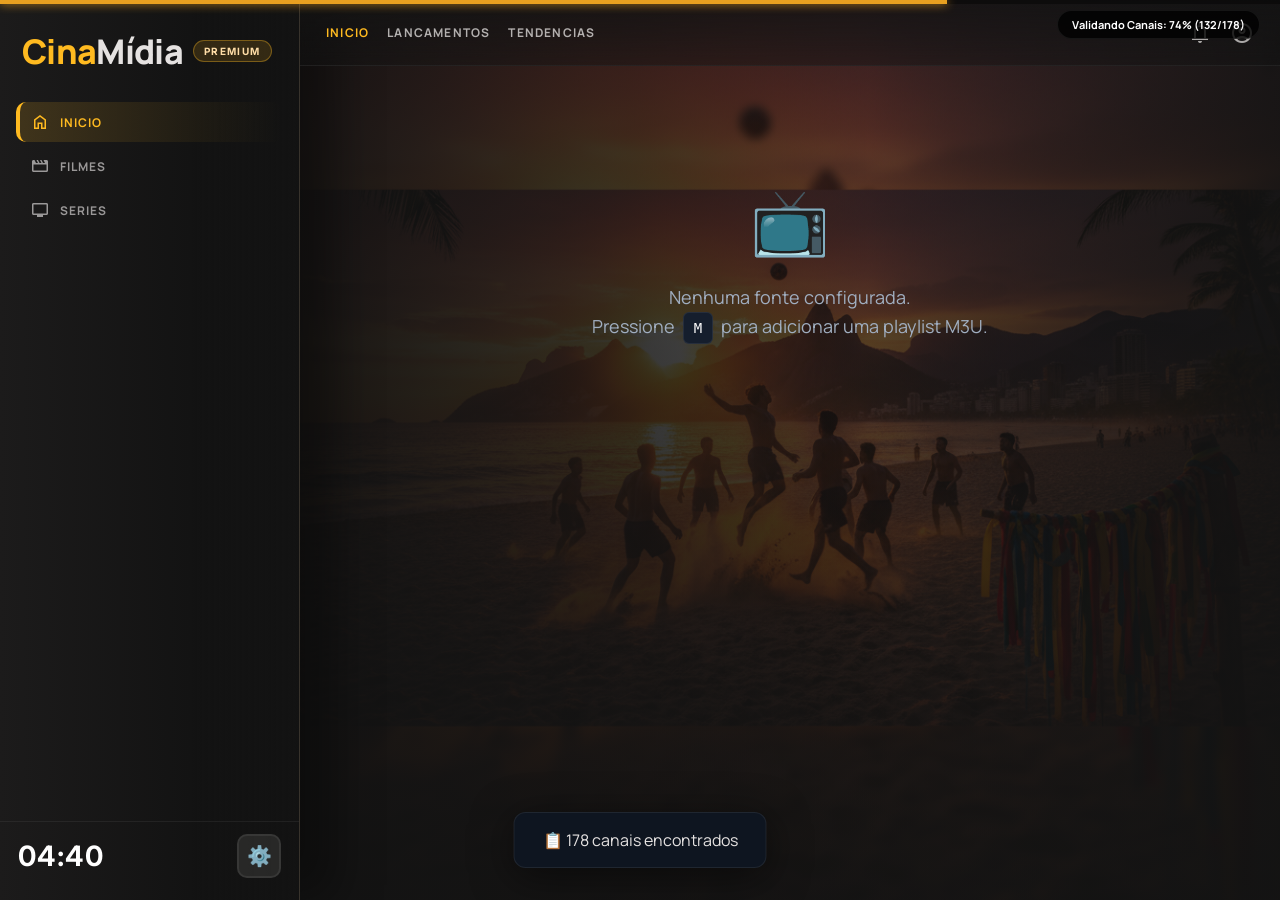
==== index.html @ b5398aba "ifx" ====
<!DOCTYPE html>
<html lang="pt-BR">

<head>
  <meta charset="UTF-8" />
  <meta name="viewport" content="width=device-width, initial-scale=1.0" />
  <title>CinaMídia</title>
  
  <link href="https://fonts.googleapis.com/css2?family=Manrope:wght@300;400;500;600;700;800&family=Inter:wght@400;500;600;700&family=Bebas+Neue&display=swap" rel="stylesheet" />
  <link href="https://fonts.googleapis.com/css2?family=Material+Symbols+Outlined:wght@300;400;500&display=swap" rel="stylesheet" />
  <link rel="stylesheet" href="style.css" />

  <!-- SDKs & Libraries -->
  <script src="https://cdn.jsdelivr.net/npm/shaka-player/dist/shaka-player.compiled.js"></script>
  <script src="https://senza-sdk.streaming.synamedia.com/latest/bundle.js"></script>
  <script src="https://cdn.jsdelivr.net/npm/hls.js@latest/dist/hls.min.js"></script>
  <script src="https://cdn.jsdelivr.net/npm/idb-keyval@6/dist/umd.js"></script>

  <!-- Modularized Application Logic -->
  <script src="js/ui.js" defer></script>
  <script src="js/storage.js" defer></script>
  <script src="js/parser.js" defer></script>
  <script src="js/sync.js" defer></script>
  <script src="js/player.js" defer></script>
  <script src="js/navigation.js" defer></script>
  <script src="js/admin.js" defer></script>
  <script src="js/app.js" defer></script>
</head>

<body class="v2-shell">

  <!-- SIDEBAR (NETFLIX STYLE) -->
  <nav class="sidebar">
    <div class="logo-box">
      <div style="display:flex;align-items:center">
        <div class="logo">Cina<span>Mídia</span></div>
        <span class="v2-badge">Premium</span>
        <span class="senza-badge" id="senzaBadge" style="display:none">Senza</span>
      </div>
      <div id="channelCounter" style="font-size:13px;color:var(--muted);margin-top:10px"></div>
    </div>

    <div class="v2-shortcuts">
      <a href="#" id="homeShortcut" class="v2-shortcut" onclick="setSidebarShortcut('home'); return false;"><span class="material-symbols-outlined">home</span><span>Inicio</span></a>
      <a href="#" id="moviesShortcut" class="v2-shortcut" onclick="setSidebarShortcut('movies'); return false;"><span class="material-symbols-outlined">movie</span><span>Filmes</span></a>
      <a href="#" id="seriesShortcut" class="v2-shortcut" onclick="setSidebarShortcut('series'); return false;"><span class="material-symbols-outlined">tv</span><span>Series</span></a>
    </div>
    
    <div class="cat-list" id="catBar">
      <!-- Injected by JS -->
    </div>

    <div class="sidebar-bottom">
      <div class="clock" id="clock">--:--</div>
      <button class="admin-toggle" onclick="toggleAdmin()" title="Configurações (M)">⚙️</button>
    </div>
  </nav>

  <header class="v2-topbar">
    <div class="v2-topbar-left">
      <button id="topHome" class="v2-top-link active" onclick="setTopTab('home')">Inicio</button>
      <button id="topLaunches" class="v2-top-link" onclick="setTopTab('launches')">Lancamentos</button>
      <button id="topTrends" class="v2-top-link" onclick="setTopTab('trending')">Tendencias</button>
    </div>
    <div class="v2-topbar-right">
      <span class="material-symbols-outlined">notifications</span>
      <span class="material-symbols-outlined">account_circle</span>
    </div>
  </header>

  <div class="hero-backdrop" id="heroBackdrop" aria-hidden="true"></div>

  <!-- CONTENT (horizontal rows) -->
  <main class="content" id="content">
    <div class="empty">
      <div class="big">📺</div>
      <p>Nenhuma fonte configurada.<br />Pressione <kbd>M</kbd> ou <kbd>MENU</kbd> para adicionar uma playlist M3U.</p>
    </div>
  </main>

  <!-- GLOBAL SYNC NOTIFY (fixed top) -->
  <div class="global-sync-bar" id="globalSyncBar">
    <div class="global-sync-progress" id="globalSyncInner"></div>
    <div class="global-sync-status" id="globalSyncLabel">Sincronizando canais...</div>
  </div>

  <!-- PLAYER (fullscreen) -->
  <div class="player-overlay" id="playerOverlay">
    <div class="player-container">
      <video id="videoEl" width="1920" height="1080" playsinline preload="auto"></video>
    </div>
    
    <div class="player-hud" id="playerHud">
      <img id="playerLogo" class="player-hud-logo" src="" alt="" />
      <div>
        <div class="player-hud-name" id="playerName"></div>
        <div class="player-hud-cat" id="playerCat"></div>
      </div>
      <div class="player-hud-hint">
        <kbd>▲</kbd><kbd>▼</kbd> Canais &nbsp;
        <kbd>OK</kbd> Pause &nbsp;
        <kbd>I</kbd> Info &nbsp;
        <kbd>◀</kbd><kbd>▶</kbd> Volume &nbsp;
        <kbd>M</kbd> Mudo &nbsp;
        <kbd>BACK</kbd> Sair
      </div>
    </div>

    <div class="zap-overlay" id="zapOverlay">
      <div class="zap-list" id="zapList"></div>
      <div class="zap-info">
        <div class="zap-channel" id="zapChannelLabel"></div>
        <div class="zap-title" id="zapProgramTitle"></div>
        <div class="zap-time" id="zapProgramTime"></div>
      </div>
    </div>

    <div class="player-info-panel" id="playerInfoPanel">
      <div class="player-info-title">Informações do Canal</div>
      <div class="player-info-row"><span>Canal</span><strong id="infoChannelName">-</strong></div>
      <div class="player-info-row"><span>Categoria</span><strong id="infoChannelCategory">-</strong></div>
      <div class="player-info-row"><span>Tipo</span><strong id="infoChannelType">-</strong></div>
      <div class="player-info-row"><span>Fonte</span><strong id="infoChannelUrl">-</strong></div>
    </div>
    
    <div class="channel-input-overlay" id="channelInputOverlay" aria-hidden="true">
      <div class="channel-input-label">CANAL</div>
      <div class="channel-input-value" id="channelInputValue">0000</div>
    </div>

    <div class="player-error" id="playerError">
      <div class="err-icon">📡</div>
      <p>Não foi possível carregar este canal.<br />O servidor pode estar offline ou bloquear CORS.</p>
    </div>

    <!-- VOLUME HUD -->
    <div class="volume-hud" id="volumeHud">
      <div class="vol-icon" id="volIcon">🔊</div>
      <div class="vol-bar-bg">
        <div class="vol-bar-fill" id="volBarFill" style="width: 100%"></div>
      </div>
      <div class="vol-text" id="volText">100%</div>
    </div>
  </div>

  <!-- ADMIN PANEL -->
  <div class="admin-panel" id="adminPanel">
    <div class="admin-box">
      <div style="display:flex;align-items:center;justify-content:space-between;margin-bottom:24px">
        <div class="admin-title">⚙️ Fontes IPTV</div>
        <button class="btn btn-secondary" onclick="toggleAdmin()">✕ Fechar</button>
      </div>

      <!-- TABS -->
      <div class="tabs-header" style="display:flex;gap:0;margin-bottom:24px;border-bottom:2px solid var(--border)">
        <button id="tabM3u" class="admin-tab active" onclick="switchTab('m3u')">🔗 URL M3U</button>
        <button id="tabXtream" class="admin-tab" onclick="switchTab('xtream')">🔑 Xtream Codes</button>
        <button id="tabFile" class="admin-tab" onclick="switchTab('file')">📂 Arquivo Local</button>
        <button id="tabDefault" class="admin-tab" onclick="switchTab('default')">🌟 Lista Pública (BR)</button>
      </div>

      <!-- TAB: URL M3U -->
      <div id="panelM3u">
        <div class="form-group">
          <label>Nome da Fonte</label>
          <input type="text" id="sourceLabel" placeholder="Ex: Free IPTV" />
        </div>
        <div class="form-group">
          <label>URL da Playlist M3U</label>
          <input type="url" id="sourceUrl" placeholder="https://raw.githubusercontent.com/..." />
        </div>
        <span class="sub-label">No Senza, priorize streams MPEG-DASH com fMP4/AAC. Xtream HLS/TS roda apenas como fallback de navegador.</span>
      </div>

      <!-- TAB: XTREAM CODES -->
      <div id="panelXtream" style="display:none">
        <div class="form-group">
          <label>Nome da Fonte</label>
          <input type="text" id="xtreamLabel" placeholder="Ex: Minha IPTV" />
        </div>
        <div class="form-group">
          <label>Servidor (URL base)</label>
          <input type="url" id="xtreamHost" placeholder="http://servidor.com:8080" />
        </div>
        <div style="display:grid;grid-template-columns:1fr 1fr 120px;gap:12px;margin-bottom:16px">
          <div class="form-group">
            <label>Usuário</label>
            <input type="text" id="xtreamUser" placeholder="usuario" autocomplete="off" />
          </div>
          <div class="form-group">
            <label>Senha</label>
            <input type="password" id="xtreamPass" placeholder="senha" autocomplete="off" />
          </div>
          <div class="form-group">
            <label>Saída</label>
            <select id="xtreamOutput" class="admin-select">
              <option value="hls" selected>HLS (.m3u8) - fallback web</option>
              <option value="ts">MPEG-TS (.ts) - legado</option>
            </select>
          </div>
        </div>
        <div class="preview-box">
          💡 A URL gerada será:<br />
          <code id="xtreamPreview">Preencha os campos acima...</code>
        </div>
      </div>

      <!-- TAB: ARQUIVO LOCAL -->
      <div id="panelFile" style="display:none">
        <div class="form-group">
          <label>Nome da Fonte</label>
          <input type="text" id="fileLabel" placeholder="Ex: Minha Lista Pessoal" />
        </div>
        <div class="form-group">
          <label>Arquivo M3U / M3U8</label>
          <input type="file" id="fileInput" accept=".m3u,.m3u8,text/plain" />
        </div>
      </div>

      <!-- TAB: LISTA INTEGRADA -->
      <div id="panelDefault" style="display:none">
        <div class="integrated-lists-grid">
           <div class="integrated-card">
              <h3>🎬 Lista BR Categorizada</h3>
              <p>HLS: Canais brasileiros de diversas fontes públicas em alta definição.</p>
              <button class="btn btn-secondary" onclick="handleDefaultUpload('br_categorizada.m3u', 'CinaMídia BR (Pública)')">Adicionar Esta</button>
           </div>
           <div class="integrated-card">
              <h3>📡 DASH Audio Test</h3>
              <p>DASH: Lista para testar o áudio do Senza SDK e Shaka Player (.mpd).</p>
              <button class="btn btn-secondary" onclick="handleDefaultUpload('dash_test.m3u', 'Teste DASH (Senza/Shaka)')">Adicionar Esta</button>
           </div>
        </div>
      </div>

      <div class="validation-group">
        <label>
          <input type="checkbox" id="validateChannels" />
          Verificar canais (só importa os que funcionam)
        </label>
        <span class="sub-label">Leva mais tempo mas filtra canais offline</span>
      </div>
      
      <div class="btn-row">
        <button class="btn btn-primary" onclick="addSource()">
          <svg width="14" height="14" viewBox="0 0 24 24" fill="none" stroke="currentColor" stroke-width="2.5">
            <path d="M12 5v14M5 12h14" />
          </svg>
          Adicionar e Sincronizar
        </button>
      </div>

      <div class="sync-progress" id="syncProgress">
        <div class="sync-progress-bar" id="syncProgressBar"></div>
        <div class="sync-status" id="syncStatus"></div>
      </div>

      <div class="source-list" id="sourceList">
        <!-- Injected by JS -->
      </div>
    </div>
  </div>

  <!-- CUSTOM CONFIRM MODAL -->
  <div class="confirm-modal" id="confirmModal">
    <div class="confirm-box">
      <div id="confirmIcon">❓</div>
      <p id="confirmMsg"></p>
      <div class="confirm-actions">
        <button class="btn btn-danger" id="confirmYes">Sim</button>
        <button class="btn btn-secondary" id="confirmNo">Não</button>
      </div>
    </div>
  </div>

</body>
</html>
---- style.css ----
:root {
  --bg: #080c12;
  --surface: #0e1520;
  --surface2: #151e2d;
  --border: rgba(255, 255, 255, 0.07);
  --accent: #e8a020;
  --accent-glow: rgba(232, 160, 32, 0.35);
  --accent2: #c0392b;
  --text: #ffffff;
  --muted: #a0aec0;
  --radius: 12px;
  --focus-ring: 0 0 0 4px var(--accent-glow), 0 8px 40px rgba(0, 0, 0, 0.6);
  --card-w: 300px;
  --card-h: 190px;
}

* {
  margin: 0;
  padding: 0;
  box-sizing: border-box;
}

html,
body {
  height: 100%;
  background: var(--bg);
  color: var(--text);
  font-family: 'DM Sans', sans-serif;
  overflow: hidden;
  user-select: none;
}

/* ═══ SIDEBAR (Netflix style) ══════════════════════════════════════════════ */
.sidebar {
  position: fixed; top: 0; left: 0; bottom: 0; width: 360px;
  background: linear-gradient(to right, rgba(12,16,22,0.95) 70%, transparent);
  z-index: 100; display: flex; flex-direction: column; padding: 48px 0 32px 0;
  border-right: 1px solid rgba(255,255,255,0.05);
}
.logo-box { padding: 0 40px 30px; }
.logo { font-family: 'Bebas Neue', sans-serif; font-size: 48px; letter-spacing: 2px; color: var(--accent); }
.logo span { color: var(--text); }

.senza-badge {
  font-size: 11px; font-weight: 600; letter-spacing: 1.5px; text-transform: uppercase;
  background: rgba(232, 160, 32, 0.15); color: var(--accent);
  border: 1px solid rgba(232, 160, 32, 0.3); border-radius: 20px;
  padding: 4px 10px; margin-left: 12px;
}

.cat-list {
  flex: 1; overflow-y: auto; overflow-x: hidden; scrollbar-width: none;
  display: flex; flex-direction: column; gap: 8px; padding: 20px 24px;
}
.cat-list::-webkit-scrollbar { display: none; }

.cat-item {
  padding: 18px 24px; border-radius: 12px; font-size: 22px; font-weight: 600;
  color: var(--muted); cursor: pointer; transition: all .2s;
  white-space: nowrap; overflow: hidden; text-overflow: ellipsis;
  outline: none; display: block; width: 100%;
  flex: 0 0 auto;
  min-height: 62px;
  border-left: 6px solid transparent; border-right: 6px solid transparent;
  text-align: left; line-height: 1.2;
}
.cat-item:hover, .cat-item.focused { color: var(--text); background: var(--surface2); }
.cat-item.active { 
  color: var(--text); background: rgba(232, 160, 32, 0.2); 
  font-weight: 700; border-left-color: var(--accent); 
}
.cat-item.focused {
  box-shadow: var(--focus-ring); transform: scale(1.02); z-index: 5;
}

.cat-list.cat-list-compact .cat-item {
  font-size: 19px;
  min-height: 54px;
  padding: 14px 20px;
}

.cat-list.cat-list-dense .cat-item {
  font-size: 17px;
  min-height: 48px;
  padding: 12px 16px;
  border-left-width: 4px;
  border-right-width: 4px;
}

.sidebar-bottom {
  padding: 20px 40px 0; display: flex; align-items: center; justify-content: space-between;
  margin-top: auto;
}
.clock { font-family: 'Bebas Neue', sans-serif; font-size: 34px; color: var(--text); letter-spacing: 2px; }

.admin-toggle {
  width: 44px; height: 44px; border-radius: 10px; background: var(--surface2);
  border: 2px solid var(--border); cursor: pointer; display: flex;
  align-items: center; justify-content: center; color: var(--muted);
  transition: all .2s; font-size: 20px;
}
.admin-toggle:hover, .admin-toggle:focus, .admin-toggle.focused { color: var(--accent); border-color: var(--accent); box-shadow: var(--focus-ring); outline: none; transform: scale(1.1); }

/* ═══ CONTENT AREA (rows horizontais estilo Netflix) ═══════════════════════ */
.hero-backdrop {
  position: fixed;
  top: 0;
  left: 360px;
  right: 0;
  bottom: 0;
  z-index: 1;
  pointer-events: none;
  opacity: 0;
  background-color: #0b111a;
  background-size: cover;
  background-position: center center;
  background-repeat: no-repeat;
  transition: opacity .55s ease;
}

.hero-backdrop::before {
  content: '';
  position: absolute;
  inset: 0;
  background:
    linear-gradient(90deg, rgba(8, 12, 18, 0.9) 0%, rgba(8, 12, 18, 0.62) 34%, rgba(8, 12, 18, 0.38) 56%, rgba(8, 12, 18, 0.88) 100%),
    linear-gradient(180deg, rgba(8, 12, 18, 0.44) 0%, rgba(8, 12, 18, 0.66) 62%, rgba(8, 12, 18, 0.9) 100%);
}

.hero-backdrop.is-ready {
  opacity: 1;
}

.content {
  position: fixed; top: 0; left: 360px; right: 0; bottom: 0;
  overflow-y: auto; overflow-x: hidden; padding: 48px;
  scrollbar-width: none;
  z-index: 2;
}

.content::-webkit-scrollbar {
  display: none;
}

.row {
  margin-bottom: 36px;
}

.row-header {
  padding: 0 48px;
  margin-bottom: 24px;
  display: flex;
  align-items: baseline;
  gap: 12px;
}

.row-title {
  font-family: 'Bebas Neue', sans-serif;
  font-size: 42px;
  letter-spacing: 1.5px;
}

.row-count {
  font-size: 20px;
  color: var(--muted);
}

.row-scroll {
  display: flex;
  gap: 16px;
  padding: 20px 48px 32px;
  overflow-x: auto;
  scroll-behavior: smooth;
  scrollbar-width: none;
}

.row-scroll::-webkit-scrollbar {
  display: none;
}

.row-scroll.grid-mode {
  flex-wrap: wrap;
  overflow-x: hidden;
  overflow-y: visible;
  padding: 30px 48px 100px;
  gap: 24px;
}

/* ═══ CHANNEL CARD (TV size) ═══════════════════════════════════════════════ */
.card {
  flex-shrink: 0;
  width: var(--card-w);
  height: var(--card-h);
  background: var(--surface);
  border: 2px solid var(--border);
  border-radius: var(--radius);
  overflow: hidden;
  cursor: pointer;
  position: relative;
  outline: none;
  transition: transform .25s cubic-bezier(.4, 0, .2, 1),
    border-color .2s, box-shadow .3s;
}

.card img {
  width: 100%;
  height: 100%;
  object-fit: contain;
  padding: 24px;
  filter: brightness(0.85);
  transition: filter .25s;
}

.card .no-logo {
  width: 100%;
  height: 100%;
  display: flex;
  flex-direction: column;
  align-items: center;
  justify-content: center;
  gap: 16px;
  padding: 24px 20px;
  background:
    radial-gradient(circle at 20% 20%, rgba(232, 160, 32, 0.16), transparent 44%),
    linear-gradient(145deg, #0f1b2d 0%, #0a1322 100%);
}

.card .ch-avatar {
  width: 86px;
  height: 86px;
  border-radius: 999px;
  display: flex;
  align-items: center;
  justify-content: center;
  font-family: 'Bebas Neue', sans-serif;
  font-size: 50px;
  letter-spacing: 1px;
  text-transform: uppercase;
  color: #f8fafc;
  background: linear-gradient(145deg, #2f4f79 0%, #1f3656 100%);
  border: 2px solid rgba(255, 255, 255, 0.16);
  box-shadow: inset 0 1px 0 rgba(255, 255, 255, 0.22), 0 12px 24px rgba(0, 0, 0, 0.35);
}

.card .ch-name {
  font-size: 20px;
  font-weight: 600;
  text-align: center;
  color: var(--text);
  line-height: 1.3;
  display: -webkit-box;
  -webkit-line-clamp: 2;
  line-clamp: 2;
  -webkit-box-orient: vertical;
  overflow: hidden;
}

.card.focused .ch-avatar {
  border-color: rgba(232, 160, 32, 0.9);
  box-shadow: inset 0 1px 0 rgba(255, 255, 255, 0.22), 0 0 0 5px rgba(232, 160, 32, 0.2), 0 14px 28px rgba(0, 0, 0, 0.45);
}

.card .play-overlay {
  position: absolute;
  inset: 0;
  background: rgba(232, 160, 32, 0.18);
  display: flex;
  align-items: center;
  justify-content: center;
  opacity: 0;
  transition: opacity .25s;
}

.card-number {
  position: absolute;
  top: 10px;
  left: 10px;
  z-index: 3;
  padding: 4px 8px;
  border-radius: 8px;
  background: rgba(3, 8, 15, 0.72);
  border: 1px solid rgba(255, 255, 255, 0.16);
  font-family: 'Bebas Neue', sans-serif;
  font-size: 18px;
  letter-spacing: 1px;
  color: #f6f8ff;
}

.card .play-icon {
  width: 64px;
  height: 64px;
  background: var(--accent);
  border-radius: 50%;
  display: flex;
  align-items: center;
  justify-content: center;
  box-shadow: 0 6px 24px rgba(232, 160, 32, 0.5);
  transform: scale(0.8);
  transition: transform .25s;
}

.card .play-icon svg {
  fill: white;
  width: 28px;
  height: 28px;
  margin-left: 4px;
}

/* ── FOCUSED STATE (D-Pad / controle remoto) ── */
.card.focused {
  transform: scale(1.12);
  border-color: var(--accent);
  box-shadow: var(--focus-ring);
  z-index: 5;
}

.card.focused img {
  filter: brightness(1.15);
}

.card.focused .play-overlay {
  opacity: 1;
}

.card.focused .card-number {
  border-color: rgba(255, 186, 32, 0.75);
  background: rgba(10, 14, 22, 0.9);
}

/* ── Global Sync Bar ── */
.global-sync-bar {
  position: fixed; top: 0; left: 0; right: 0; z-index: 10000;
  height: 4px; background: rgba(0,0,0,0.4); display: none;
}
.global-sync-bar.active { display: block; }
.global-sync-progress { height: 100%; background: var(--accent); width: 0%; transition: width .3s; box-shadow: 0 0 10px var(--accent); }
.global-sync-status { 
  position: absolute; top: 10px; right: 20px; 
  background: rgba(0,0,0,0.8); padding: 6px 14px; 
  border-radius: 20px; font-size: 11px; font-weight: bold; 
  color: #fff; border: 1px solid var(--border);
  pointer-events: none;
}

/* ── Channel label under focused card ── */
.card-label {
  position: absolute;
  bottom: -44px;
  left: 50%;
  transform: translateX(-50%);
  font-size: 22px;
  font-weight: 600;
  color: var(--text);
  white-space: nowrap;
  text-shadow: 0 2px 8px rgba(0, 0, 0, 0.8);
  opacity: 0;
  transition: opacity .2s;
  pointer-events: none;
}

.card.focused .card-label {
  opacity: 1;
}

/* ═══ PLAYER (fullscreen) ══════════════════════════════════════════════════ */
.player-overlay {
  display: none;
  position: fixed;
  inset: 0;
  z-index: 200;
  background: #000;
  flex-direction: column;
}

.player-overlay.open {
  display: flex;
}

.player-overlay video {
  width: 100%;
  height: 100%;
  object-fit: contain;
}

.player-hud {
  position: absolute;
  bottom: 0;
  left: 0;
  right: 0;
  padding: 24px 48px 32px;
  background: linear-gradient(to top, rgba(0, 0, 0, 0.9) 40%, transparent);
  display: flex;
  align-items: center;
  gap: 20px;
  opacity: 1;
  transition: opacity .4s;
}

.player-hud.hidden {
  opacity: 0;
  pointer-events: none;
}

.player-hud-logo {
  width: 48px;
  height: 48px;
  object-fit: contain;
  border-radius: 8px;
  background: var(--surface);
  padding: 6px;
}

.player-hud-name {
  font-family: 'Bebas Neue', sans-serif;
  font-size: 44px;
  letter-spacing: 1px;
}

.player-hud-cat {
  font-size: 20px;
  color: var(--muted);
  margin-top: 2px;
}

.player-hud-hint {
  margin-left: auto;
  font-size: 18px;
  color: var(--muted);
  display: flex;
  align-items: center;
  gap: 8px;
}

.player-hud-hint kbd {
  display: inline-flex;
  align-items: center;
  justify-content: center;
  min-width: 34px;
  height: 34px;
  padding: 0 8px;
  background: var(--surface2);
  border: 1px solid var(--border);
  border-radius: 6px;
  font-size: 16px;
  font-family: inherit;
  color: var(--text);
}

.zap-overlay {
  position: absolute;
  left: 48px;
  top: 88px;
  z-index: 260;
  display: none;
  align-items: center;
  gap: 14px;
  padding: 14px 18px 14px 10px;
  border-radius: 16px;
  overflow: visible;
  pointer-events: none;
}

.zap-overlay.show {
  display: flex;
}

.zap-overlay::before {
  content: '';
  position: fixed;
  left: 0;
  top: 0;
  bottom: 0;
  width: min(52vw, 560px);
  background:
    radial-gradient(circle at 16% 50%, rgba(232, 160, 32, 0.12), transparent 48%),
    linear-gradient(90deg, rgba(4, 8, 14, 0.86) 0%, rgba(4, 8, 14, 0.62) 38%, rgba(4, 8, 14, 0.32) 64%, rgba(4, 8, 14, 0) 100%);
  pointer-events: none;
  z-index: 0;
}

.zap-list {
  display: flex;
  flex-direction: column;
  gap: 10px;
  width: 150px;
  position: relative;
  z-index: 1;
}

.zap-item {
  height: 86px;
  border-radius: 10px;
  background: rgba(112, 112, 112, 0.82);
  color: rgba(255, 255, 255, 0.9);
  border: 2px solid transparent;
  display: flex;
  align-items: center;
  justify-content: center;
  font-family: 'Bebas Neue', sans-serif;
  font-size: 46px;
  letter-spacing: 2px;
  transition: background .15s, border-color .15s, color .15s;
}

.zap-item.active {
  background: rgba(239, 239, 239, 0.94);
  color: #4d545d;
  border-color: var(--accent);
  box-shadow: 0 10px 24px rgba(0, 0, 0, 0.35);
}

.zap-info {
  min-width: 420px;
  max-width: min(62vw, 760px);
  padding: 12px 16px;
  border-radius: 12px;
  background: rgba(0, 0, 0, 0.74);
  border: 1px solid rgba(255, 255, 255, 0.08);
  position: relative;
  z-index: 1;
}

.zap-channel {
  font-family: 'Bebas Neue', sans-serif;
  font-size: 34px;
  letter-spacing: 1px;
  color: var(--text);
}

.zap-title {
  margin-top: 2px;
  font-size: 34px;
  font-weight: 700;
  color: #f5f8ff;
  line-height: 1.2;
}

.zap-time {
  margin-top: 2px;
  font-size: 30px;
  color: #d2d8e2;
}

.player-info-panel {
  position: absolute;
  top: 48px;
  right: 48px;
  z-index: 270;
  width: min(720px, 64vw);
  padding: 18px 20px;
  border-radius: 14px;
  background: rgba(6, 10, 16, 0.88);
  border: 1px solid rgba(255, 255, 255, 0.14);
  backdrop-filter: blur(14px);
  display: none;
}

.player-info-panel.show {
  display: block;
}

.player-info-title {
  font-family: 'Bebas Neue', sans-serif;
  font-size: 34px;
  letter-spacing: 1px;
  margin-bottom: 10px;
}

.player-info-row {
  display: grid;
  grid-template-columns: 130px 1fr;
  gap: 12px;
  align-items: baseline;
  font-size: 22px;
  padding: 4px 0;
}

.player-info-row span {
  color: var(--muted);
}

.player-info-row strong {
  color: var(--text);
  word-break: break-word;
}

.channel-input-overlay {
  position: absolute;
  top: 42px;
  right: 42px;
  z-index: 275;
  min-width: 220px;
  padding: 14px 18px 12px;
  border-radius: 12px;
  background: rgba(0, 0, 0, 0.72);
  border: 1px solid rgba(255, 255, 255, 0.2);
  box-shadow: 0 14px 30px rgba(0, 0, 0, 0.38);
  backdrop-filter: blur(6px);
  opacity: 0;
  transform: translateY(-8px);
  transition: opacity .18s ease, transform .18s ease;
  pointer-events: none;
}

.channel-input-overlay.show {
  opacity: 1;
  transform: translateY(0);
}

.channel-input-label {
  font-family: 'DM Sans', sans-serif;
  font-size: 12px;
  letter-spacing: 0.18em;
  text-transform: uppercase;
  color: rgba(233, 239, 249, 0.78);
}

.channel-input-value {
  margin-top: 2px;
  font-family: 'Bebas Neue', sans-serif;
  font-size: 64px;
  line-height: 1;
  letter-spacing: 3px;
  color: #f7f9ff;
  text-shadow: 0 2px 10px rgba(0, 0, 0, 0.45);
}

.player-error {
  display: none;
  position: absolute;
  inset: 0;
  background: rgba(8, 12, 18, 0.95);
  flex-direction: column;
  align-items: center;
  justify-content: center;
  gap: 16px;
}

.player-error.show {
  display: flex;
}

.player-error .err-icon {
  font-size: 56px;
}

.player-error p {
  color: var(--muted);
  font-size: 16px;
  text-align: center;
  line-height: 1.6;
}

/* ═══ VOLUME HUD ═══════════════════════════════════════════════════════════ */
.volume-hud {
  position: absolute;
  top: 48px;
  right: 48px;
  display: flex;
  align-items: center;
  gap: 16px;
  background: rgba(14, 21, 32, 0.9);
  backdrop-filter: blur(16px);
  padding: 16px 24px;
  border-radius: 14px;
  border: 1px solid var(--border);
  opacity: 0;
  transform: translateX(30px);
  transition: opacity .3s, transform .3s;
  pointer-events: none;
  z-index: 250;
}

.volume-hud.show {
  opacity: 1;
  transform: translateX(0);
}

.vol-icon {
  font-size: 32px;
}

.vol-bar-bg {
  width: 180px;
  height: 10px;
  background: var(--surface2);
  border-radius: 5px;
  overflow: hidden;
  position: relative;
}

.vol-bar-fill {
  height: 100%;
  background: var(--accent);
  width: 100%;
  border-radius: 5px;
  transition: width .2s;
  box-shadow: 0 0 10px var(--accent-glow);
}

.vol-text {
  font-family: 'Bebas Neue', sans-serif;
  font-size: 32px;
  color: var(--text);
  min-width: 60px;
  text-align: right;
  letter-spacing: 1px;
}

/* ═══ ADMIN PANEL ══════════════════════════════════════════════════════════ */
.admin-panel {
  display: none;
  position: fixed;
  inset: 0;
  z-index: 300;
  background: rgba(5, 8, 14, 0.97);
  backdrop-filter: blur(16px);
  align-items: center;
  justify-content: center;
}

.admin-panel.open {
  display: flex;
}

.admin-box {
  background: var(--surface);
  border: 1px solid var(--border);
  border-radius: 14px;
  padding: 36px;
  width: min(560px, 92vw);
}

.admin-title {
  font-family: 'Bebas Neue', sans-serif;
  font-size: 30px;
  letter-spacing: 1px;
  margin-bottom: 28px;
}

.form-group {
  margin-bottom: 18px;
}

.form-group label {
  display: block;
  font-size: 12px;
  font-weight: 600;
  letter-spacing: .5px;
  color: var(--muted);
  margin-bottom: 8px;
  text-transform: uppercase;
}

.form-group input {
  width: 100%;
  background: var(--surface2);
  border: 2px solid var(--border);
  border-radius: 10px;
  padding: 14px 18px;
  color: var(--text);
  font-family: 'DM Sans', sans-serif;
  font-size: 16px;
  outline: none;
  transition: border .15s;
}

.form-group input:focus {
  border-color: var(--accent);
}

.btn {
  display: inline-flex;
  align-items: center;
  gap: 8px;
  padding: 14px 28px;
  border-radius: 10px;
  font-family: 'DM Sans', sans-serif;
  font-size: 15px;
  font-weight: 600;
  cursor: pointer;
  border: none;
  transition: all .15s;
}

.btn-primary {
  background: var(--accent);
  color: #000;
}

.btn-primary:hover,
.btn-primary:focus {
  background: #f0b030;
}

.btn-secondary {
  background: var(--surface2);
  color: var(--text);
  border: 1px solid var(--border);
}

.btn-danger {
  background: rgba(192, 57, 43, 0.2);
  color: #e74c3c;
  border: 1px solid rgba(192, 57, 43, 0.3);
}

.btn-row {
  display: flex;
  gap: 10px;
  margin-top: 24px;
}

.source-list {
  margin-top: 24px;
  display: flex;
  flex-direction: column;
  gap: 8px;
}

.source-item {
  display: flex;
  align-items: center;
  justify-content: space-between;
  background: var(--surface2);
  border: 1px solid var(--border);
  border-radius: 10px;
  padding: 14px 18px;
}

.source-item-info {
  display: flex;
  flex-direction: column;
  gap: 4px;
}

.source-item-label {
  font-size: 15px;
  font-weight: 500;
}

.source-item-meta {
  font-size: 12px;
  color: var(--muted);
}

.source-actions {
  display: flex;
  gap: 8px;
}

.status-dot {
  display: inline-block;
  width: 8px;
  height: 8px;
  border-radius: 50%;
  background: var(--muted);
  margin-right: 6px;
}

.status-dot.synced {
  background: #2ecc71;
}

/* ═══ TOAST ═════════════════════════════════════════════════════════════════ */
.toast {
  position: fixed;
  bottom: 32px;
  left: 50%;
  transform: translateX(-50%);
  z-index: 999;
  background: var(--surface);
  border: 1px solid var(--border);
  border-radius: 12px;
  padding: 16px 28px;
  font-size: 16px;
  display: flex;
  align-items: center;
  gap: 10px;
  animation: toastIn .3s ease;
  box-shadow: 0 8px 40px rgba(0, 0, 0, 0.5);
}

@keyframes toastIn {
  from {
    opacity: 0;
    transform: translate(-50%, 16px)
  }

  to {
    opacity: 1;
    transform: translate(-50%, 0)
  }
}

/* ═══ EMPTY STATE ══════════════════════════════════════════════════════════ */
.empty {
  text-align: center;
  padding: 120px 20px;
  color: var(--muted);
}

.empty .big {
  font-size: 64px;
  margin-bottom: 20px;
}

.empty p {
  font-size: 18px;
  line-height: 1.6;
}

.empty kbd {
  display: inline-block;
  background: var(--surface2);
  border: 1px solid var(--border);
  border-radius: 6px;
  padding: 4px 10px;
  font-size: 14px;
  color: var(--text);
  margin: 0 4px;
}

/* ═══ BACKGROUND MODE (Senza Cloud Connector) ═════════════════════════════ */
body.background-mode header,
body.background-mode .cat-bar,
body.background-mode .hero-backdrop,
body.background-mode .content {
  opacity: 0;
  pointer-events: none;
  transition: opacity .3s;
}

.integrated-lists-grid { display: grid; grid-template-columns: repeat(2, 1fr); gap: 16px; margin-bottom: 20px; }
.integrated-card { background: var(--surface2); border: 1px solid var(--border); border-radius: 12px; padding: 20px; text-align: center; }
.integrated-card h3 { font-size: 15px; margin-bottom: 8px; color: var(--accent); }
.integrated-card p { font-size: 12px; color: var(--muted); margin-bottom: 16px; min-height: 36px; }
.integrated-card .btn { width: 100%; font-size: 13px; }

.confirm-modal { position: fixed; inset: 0; z-index: 20000; background: rgba(0,0,0,0.85); display: none; align-items: center; justify-content: center; padding: 20px; backdrop-filter: blur(8px); }
.confirm-box { background: var(--surface2); border: 1px solid var(--border); border-radius: 20px; padding: 32px; width: min(400px, 90vw); text-align: center; box-shadow: 0 10px 40px rgba(0,0,0,0.5); }
#confirmIcon { font-size: 32px; margin-bottom: 12px; }
#confirmMsg { font-size: 16px; font-weight: 600; margin-bottom: 24px; }
.confirm-actions { display: flex; gap: 12px; justify-content: center; }
.confirm-actions .btn { flex: 1; padding: 12px; }
#confirmModal button:focus { 
  outline: 4px solid #fff !important; 
  outline-offset: 2px;
  background: var(--accent);
  color: #000;
  transform: scale(1.05);
}

.tabs-header .admin-tab { flex: 1; }
.admin-select { width: 100%; background: var(--surface2); border: 2px solid var(--border); border-radius: 10px; padding: 13px 14px; color: var(--text); font-family: 'DM Sans', sans-serif; font-size: 15px; outline: none; cursor: pointer; }
.preview-box { background: var(--surface2); border-radius: 10px; padding: 12px 16px; margin-bottom: 16px; font-size: 13px; color: var(--muted); line-height: 1.6; }
.preview-box code { color: var(--accent); font-size: 12px; word-break: break-all; }
.validation-group { margin-bottom: 16px; }
.validation-group label { display: flex; align-items: center; gap: 10px; cursor: pointer; font-size: 14px; color: var(--text); }
.validation-group input { accent-color: var(--accent); width: 18px; height: 18px; }
.validation-group .sub-label { font-size: 12px; color: var(--muted); margin-left: 28px; }

.sync-progress { width: 100%; height: 6px; background: var(--surface2); border-radius: 3px; margin-top: 16px; overflow: hidden; display: none; }
.sync-progress.active { display: block; }
.sync-progress-bar { height: 100%; background: var(--accent); border-radius: 3px; transition: width .2s; width: 0%; }
.sync-status { font-size: 11px; font-weight: 500; color: var(--muted); margin-top: 8px; text-align: center; }

.admin-tab {
  padding: 10px 24px;
  background: none;
  border: none;
  border-bottom: 3px solid transparent;
  color: var(--muted);
  font-family: 'DM Sans', sans-serif;
  font-size: 14px;
  font-weight: 500;
  cursor: pointer;
  transition: all .15s;
  margin-bottom: -2px;
}

.admin-tab.active {
  color: var(--accent);
  border-bottom-color: var(--accent);
}

.admin-tab:hover {
  color: var(--text);
}

/* Foco D-Pad no Admin */
#adminPanel button:focus, 
#adminPanel input:focus, 
#adminPanel select:focus {
  outline: 3px solid var(--accent) !important;
  outline-offset: 2px;
  box-shadow: 0 0 15px rgba(255, 171, 0, 0.4) !important;
  border-color: var(--accent) !important;
}

/* ═══ V2 THEME OVERRIDES (single-css deploy) ═══════════════════════════════ */
:root {
  --v2-sidebar-w: 300px;
}

body.v2-shell {
  font-family: 'Manrope', sans-serif;
  background: #131313;
  color: #e5e2e1;
}

.v2-shell .hero-backdrop {
  left: var(--v2-sidebar-w);
}

.v2-shell .hero-backdrop::before {
  background:
    linear-gradient(90deg, rgba(19, 19, 19, 0.94) 0%, rgba(19, 19, 19, 0.68) 34%, rgba(19, 19, 19, 0.42) 58%, rgba(19, 19, 19, 0.9) 100%),
    linear-gradient(180deg, rgba(19, 19, 19, 0.34) 0%, rgba(19, 19, 19, 0.62) 60%, rgba(19, 19, 19, 0.9) 100%);
}

.v2-shell .sidebar {
  width: var(--v2-sidebar-w);
  background: linear-gradient(90deg, #1c1b1b 0%, #131313 64%, rgba(19, 19, 19, 0) 100%);
  border-right: 1px solid rgba(255, 220, 161, 0.12);
  padding-top: 28px;
  padding-bottom: 22px;
  box-shadow: 36px 0 42px rgba(0, 0, 0, 0.34);
}

.v2-shell .logo-box {
  padding: 0 22px 18px;
}

.v2-shell .logo {
  font-family: 'Manrope', sans-serif;
  font-size: 34px;
  font-weight: 800;
  letter-spacing: -0.02em;
  color: #ffba20;
}

.v2-shell .logo span {
  color: #e5e2e1;
}

.v2-badge {
  margin-left: 10px;
  padding: 4px 10px;
  border-radius: 999px;
  border: 1px solid rgba(255, 186, 32, 0.35);
  background: rgba(255, 186, 32, 0.14);
  color: #ffdea8;
  font-family: 'Inter', sans-serif;
  font-size: 10px;
  font-weight: 700;
  letter-spacing: 0.14em;
  text-transform: uppercase;
}

.v2-shell .senza-badge {
  margin-left: 8px;
  border-color: rgba(255, 186, 32, 0.3);
}

.v2-shortcuts {
  display: flex;
  flex-direction: column;
  gap: 4px;
  padding: 0 16px 14px;
}

.v2-shortcut {
  display: flex;
  align-items: center;
  gap: 10px;
  padding: 10px 10px;
  border-left: 4px solid transparent;
  border-radius: 10px;
  font-family: 'Manrope', sans-serif;
  color: rgba(229, 226, 225, 0.64);
  font-size: 12px;
  font-weight: 700;
  letter-spacing: 0.08em;
  text-transform: uppercase;
  text-decoration: none;
  transition: 0.2s ease;
}

.v2-shortcut:hover {
  color: #e5e2e1;
  background: rgba(53, 53, 52, 0.55);
}

.v2-shortcut.active {
  color: #ffba20;
  background: linear-gradient(90deg, rgba(255, 186, 32, 0.16) 0%, rgba(255, 186, 32, 0) 100%);
  border-left-color: #ffba20;
}

.v2-shortcut .material-symbols-outlined {
  font-size: 20px;
}

.v2-shell .cat-list {
  gap: 4px;
  padding: 2px 16px 16px;
  overflow-x: visible;
}

.v2-shell .cat-item {
  min-height: 40px;
  border-left-width: 4px;
  border-right-width: 0;
  border-radius: 10px;
  padding: 10px 10px;
  display: block;
  width: 100%;
  font-family: 'Manrope', sans-serif;
  font-size: 12px;
  font-weight: 700;
  letter-spacing: 0.08em;
  text-transform: uppercase;
  color: rgba(229, 226, 225, 0.72);
}

.v2-shell .cat-item.active {
  color: #ffdca1;
  border-left-color: #ffba20;
  background: linear-gradient(90deg, rgba(255, 186, 32, 0.22) 0%, rgba(255, 186, 32, 0) 100%);
}

.v2-shell .cat-item:hover,
.v2-shell .cat-item.focused {
  color: #e5e2e1;
  background: rgba(53, 53, 52, 0.6);
}

.v2-shell .cat-item.focused {
  transform: none;
}

.v2-shell .cat-list.cat-list-compact .cat-item,
.v2-shell .cat-list.cat-list-dense .cat-item {
  min-height: 40px;
  font-size: 12px;
  padding: 10px 10px;
  border-left-width: 4px;
  border-right-width: 0;
}

.v2-shell .sidebar-bottom {
  padding: 12px 18px 0;
  border-top: 1px solid rgba(255, 255, 255, 0.06);
}

.v2-shell .clock {
  font-size: 28px;
  font-family: 'Inter', sans-serif;
  font-weight: 700;
  letter-spacing: 0.04em;
}

.v2-shell .admin-toggle {
  background: rgba(53, 53, 52, 0.65);
}

.v2-topbar {
  position: fixed;
  left: var(--v2-sidebar-w);
  right: 0;
  top: 0;
  height: 66px;
  padding: 0 26px;
  display: flex;
  align-items: center;
  justify-content: space-between;
  border-bottom: 1px solid rgba(255, 255, 255, 0.06);
  backdrop-filter: blur(8px);
  background: linear-gradient(180deg, rgba(19, 19, 19, 0.8) 0%, rgba(19, 19, 19, 0.44) 100%);
  z-index: 120;
}

.v2-topbar-left,
.v2-topbar-right {
  display: flex;
  align-items: center;
  gap: 18px;
}

.v2-top-link {
  appearance: none;
  border: 0;
  background: none;
  padding: 0;
  cursor: pointer;
  font-family: 'Manrope', sans-serif;
  font-size: 12px;
  font-weight: 700;
  color: rgba(229, 226, 225, 0.76);
  letter-spacing: 0.1em;
  text-transform: uppercase;
}

.v2-top-link.active {
  color: #ffba20;
}

.v2-top-link:hover {
  color: #ffe0a6;
}

.v2-top-link:focus-visible {
  outline: 2px solid rgba(255, 186, 32, 0.72);
  outline-offset: 4px;
  border-radius: 4px;
}

.v2-topbar-right .material-symbols-outlined {
  color: rgba(229, 226, 225, 0.72);
}

.v2-shell .content {
  left: var(--v2-sidebar-w);
  padding: 92px 26px 46px;
}

.v2-shell .row-header {
  padding: 0 18px;
}

.v2-shell .row {
  overflow: visible;
}

.v2-shell .row-title {
  font-family: 'Manrope', sans-serif;
  font-size: 46px;
  font-weight: 800;
  letter-spacing: -0.02em;
}

.v2-shell .row-count {
  color: rgba(229, 226, 225, 0.62);
}

.v2-shell .row-scroll {
  padding: 22px 18px 40px;
  overflow-y: visible;
}

.v2-shell .row-scroll.grid-mode {
  padding: 30px 18px 82px;
  overflow: visible;
  gap: 20px;
}

.v2-shell .card {
  border-radius: 14px;
  border-color: rgba(255, 255, 255, 0.1);
  background: #151515;
}

.v2-shell .card.focused {
  transform: none;
  border-color: #ffba20;
  box-shadow: 0 0 0 4px rgba(255, 186, 32, 0.2), 0 18px 42px rgba(0, 0, 0, 0.54);
}

.v2-shell .card .play-overlay {
  background: rgba(255, 186, 32, 0.14);
}

.v2-shell .card .play-icon {
  background: #ffba20;
}

.v2-shell .empty {
  padding: 84px 12px;
}
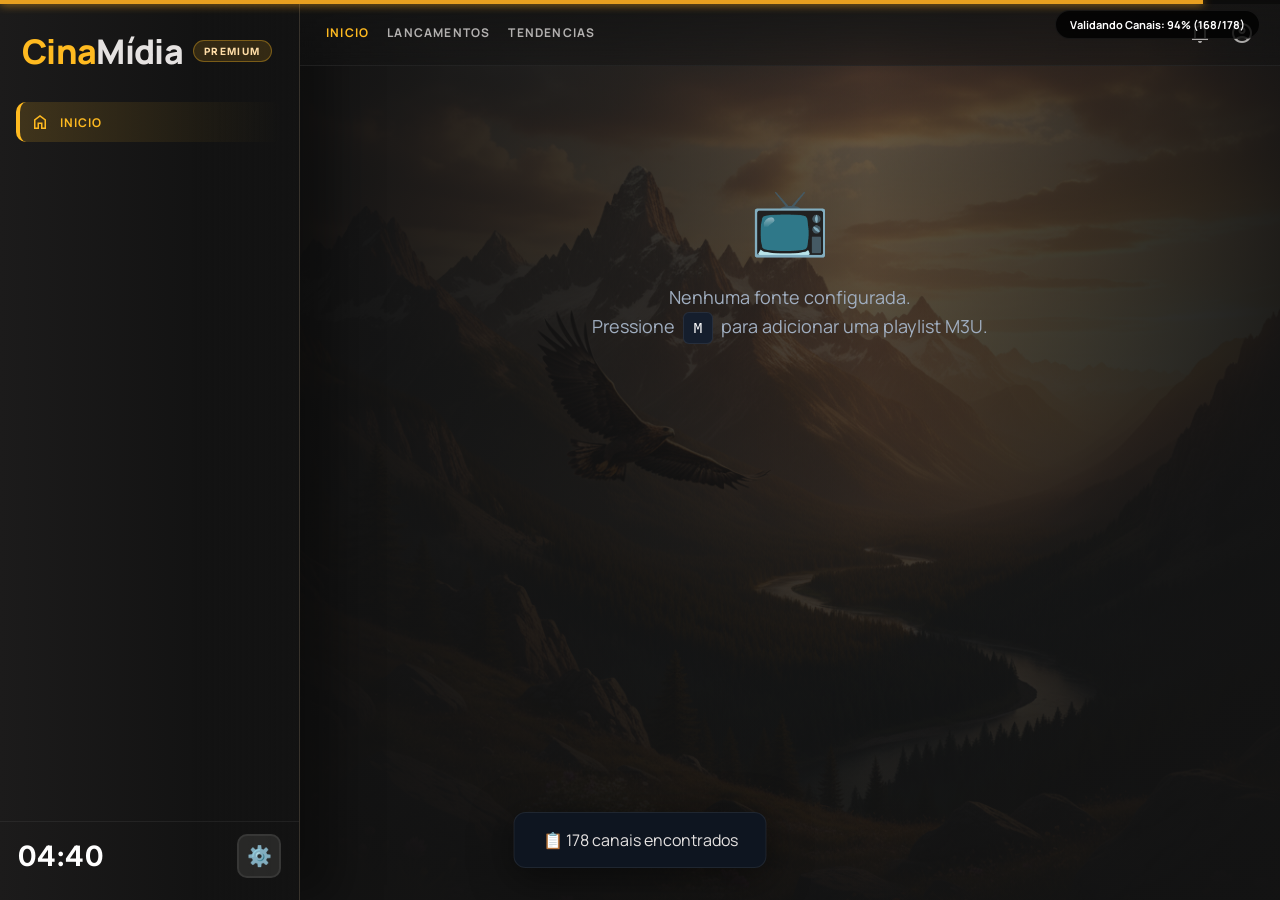
==== commit e6b8acb8: "fix" ====
--- a/index.html
+++ b/index.html
@@ -42,8 +42,6 @@
 
     <div class="v2-shortcuts">
       <a href="#" id="homeShortcut" class="v2-shortcut" onclick="setSidebarShortcut('home'); return false;"><span class="material-symbols-outlined">home</span><span>Inicio</span></a>
-      <a href="#" id="moviesShortcut" class="v2-shortcut" onclick="setSidebarShortcut('movies'); return false;"><span class="material-symbols-outlined">movie</span><span>Filmes</span></a>
-      <a href="#" id="seriesShortcut" class="v2-shortcut" onclick="setSidebarShortcut('series'); return false;"><span class="material-symbols-outlined">tv</span><span>Series</span></a>
     </div>
     
     <div class="cat-list" id="catBar">
--- a/style.css
+++ b/style.css
@@ -1114,7 +1114,9 @@
   border-right-width: 0;
   border-radius: 10px;
   padding: 10px 10px;
-  display: block;
+  display: flex;
+  align-items: center;
+  gap: 10px;
   width: 100%;
   font-family: 'Manrope', sans-serif;
   font-size: 12px;
@@ -1124,16 +1126,39 @@
   color: rgba(229, 226, 225, 0.72);
 }
 
+.v2-shell .cat-item .cat-icon {
+  font-size: 18px;
+  color: rgba(229, 226, 225, 0.72);
+  flex: 0 0 auto;
+}
+
+.v2-shell .cat-item .cat-text {
+  flex: 1 1 auto;
+  min-width: 0;
+  overflow: hidden;
+  text-overflow: ellipsis;
+  white-space: nowrap;
+}
+
 .v2-shell .cat-item.active {
   color: #ffdca1;
   border-left-color: #ffba20;
   background: linear-gradient(90deg, rgba(255, 186, 32, 0.22) 0%, rgba(255, 186, 32, 0) 100%);
 }
 
+.v2-shell .cat-item.active .cat-icon {
+  color: #ffba20;
+}
+
 .v2-shell .cat-item:hover,
 .v2-shell .cat-item.focused {
   color: #e5e2e1;
   background: rgba(53, 53, 52, 0.6);
+}
+
+.v2-shell .cat-item:hover .cat-icon,
+.v2-shell .cat-item.focused .cat-icon {
+  color: #e5e2e1;
 }
 
 .v2-shell .cat-item.focused {
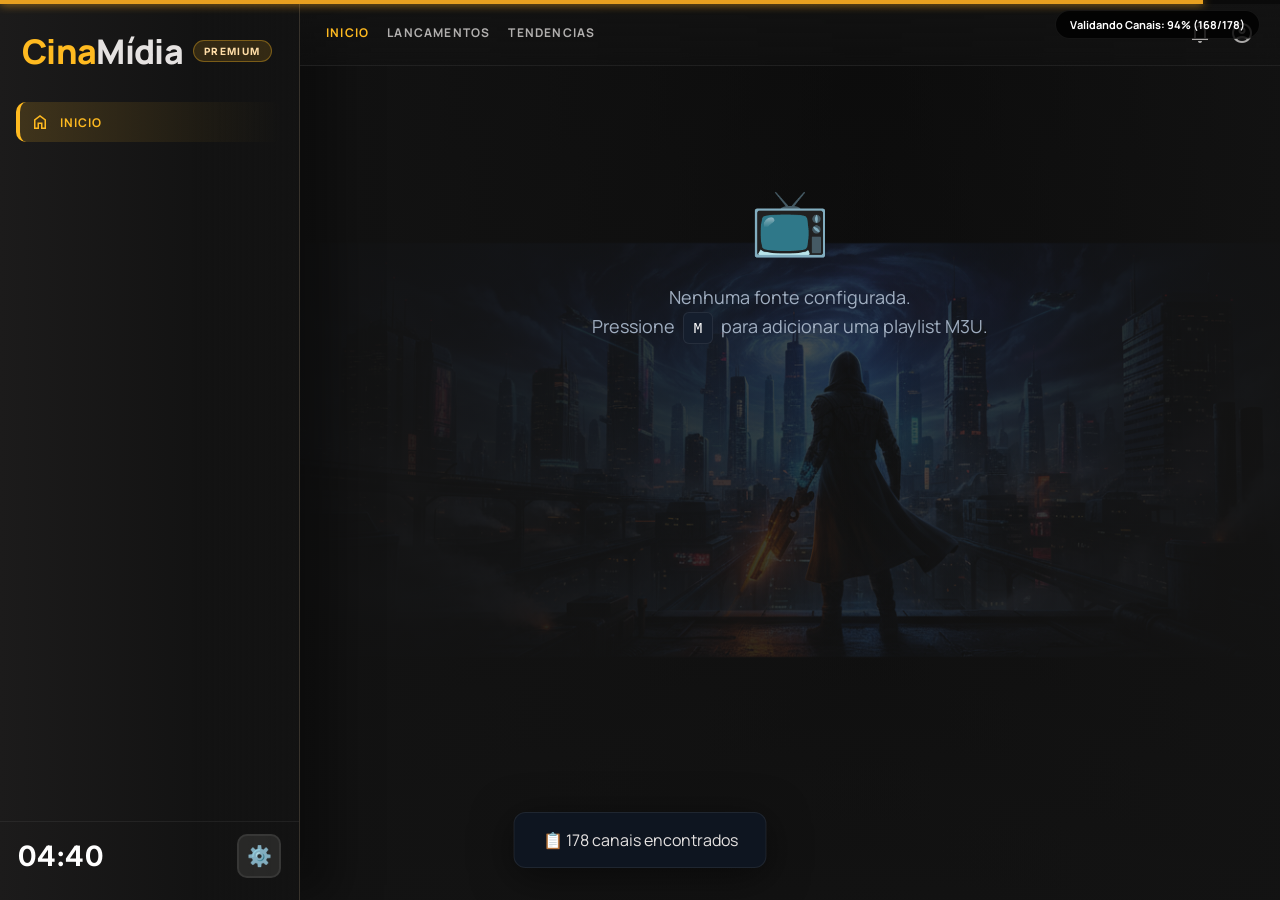
==== commit c372a3cc: "fix" ====
--- a/index.html
+++ b/index.html
@@ -215,20 +215,16 @@
         </div>
       </div>
 
-      <!-- TAB: LISTA INTEGRADA -->
+      <!-- TAB: LISTA PUBLICA BR -->
       <div id="panelDefault" style="display:none">
-        <div class="integrated-lists-grid">
-           <div class="integrated-card">
-              <h3>🎬 Lista BR Categorizada</h3>
-              <p>HLS: Canais brasileiros de diversas fontes públicas em alta definição.</p>
-              <button class="btn btn-secondary" onclick="handleDefaultUpload('br_categorizada.m3u', 'CinaMídia BR (Pública)')">Adicionar Esta</button>
-           </div>
-           <div class="integrated-card">
-              <h3>📡 DASH Audio Test</h3>
-              <p>DASH: Lista para testar o áudio do Senza SDK e Shaka Player (.mpd).</p>
-              <button class="btn btn-secondary" onclick="handleDefaultUpload('dash_test.m3u', 'Teste DASH (Senza/Shaka)')">Adicionar Esta</button>
-           </div>
-        </div>
+        <div class="public-br-toolbar">
+          <button class="btn btn-secondary" type="button" onclick="togglePublicBrSelection(true)">Marcar todas</button>
+          <button class="btn btn-secondary" type="button" onclick="togglePublicBrSelection(false)">Desmarcar</button>
+        </div>
+        <div id="publicBrChecklist" class="public-br-list">
+          <p class="public-br-empty">Carregando lista publica...</p>
+        </div>
+        <span class="sub-label">Selecione as listas e clique em "Adicionar e Sincronizar". O arquivo m3u_list.txt sera relido ao abrir Configuracoes.</span>
       </div>
 
       <div class="validation-group">
--- a/style.css
+++ b/style.css
@@ -937,6 +937,89 @@
 .integrated-card p { font-size: 12px; color: var(--muted); margin-bottom: 16px; min-height: 36px; }
 .integrated-card .btn { width: 100%; font-size: 13px; }
 
+.public-br-toolbar {
+  display: flex;
+  gap: 10px;
+  margin-bottom: 12px;
+}
+
+.public-br-toolbar .btn {
+  padding: 10px 14px;
+  font-size: 13px;
+}
+
+.public-br-list {
+  max-height: 280px;
+  overflow-y: auto;
+  overflow-x: hidden;
+  border: 1px solid var(--border);
+  border-radius: 12px;
+  background: var(--surface2);
+  padding: 8px;
+  margin-bottom: 10px;
+}
+
+.public-br-empty {
+  color: var(--muted);
+  font-size: 13px;
+  text-align: center;
+  padding: 14px 8px;
+}
+
+.public-br-item {
+  display: grid;
+  grid-template-columns: 18px minmax(0, 1fr) auto;
+  gap: 10px;
+  align-items: center;
+  padding: 10px 10px;
+  border-radius: 10px;
+  border: 1px solid transparent;
+  cursor: pointer;
+  transition: background .15s, border-color .15s;
+}
+
+.public-br-item:hover {
+  background: rgba(255, 255, 255, 0.04);
+  border-color: rgba(255, 255, 255, 0.08);
+}
+
+.public-br-item.existing {
+  opacity: 0.72;
+}
+
+.public-br-item input[type="checkbox"] {
+  width: 16px;
+  height: 16px;
+  accent-color: var(--accent);
+}
+
+.public-br-item-main {
+  min-width: 0;
+  display: flex;
+  flex-direction: column;
+  gap: 2px;
+}
+
+.public-br-name {
+  font-size: 13px;
+  font-weight: 700;
+  color: var(--text);
+}
+
+.public-br-url {
+  font-size: 11px;
+  color: var(--muted);
+  white-space: nowrap;
+  overflow: hidden;
+  text-overflow: ellipsis;
+}
+
+.public-br-status {
+  font-size: 11px;
+  color: var(--muted);
+  white-space: nowrap;
+}
+
 .confirm-modal { position: fixed; inset: 0; z-index: 20000; background: rgba(0,0,0,0.85); display: none; align-items: center; justify-content: center; padding: 20px; backdrop-filter: blur(8px); }
 .confirm-box { background: var(--surface2); border: 1px solid var(--border); border-radius: 20px; padding: 32px; width: min(400px, 90vw); text-align: center; box-shadow: 0 10px 40px rgba(0,0,0,0.5); }
 #confirmIcon { font-size: 32px; margin-bottom: 12px; }
@@ -1163,6 +1246,7 @@
 
 .v2-shell .cat-item.focused {
   transform: none;
+  box-shadow: inset 0 0 0 2px rgba(229, 226, 225, 0.22);
 }
 
 .v2-shell .cat-list.cat-list-compact .cat-item,
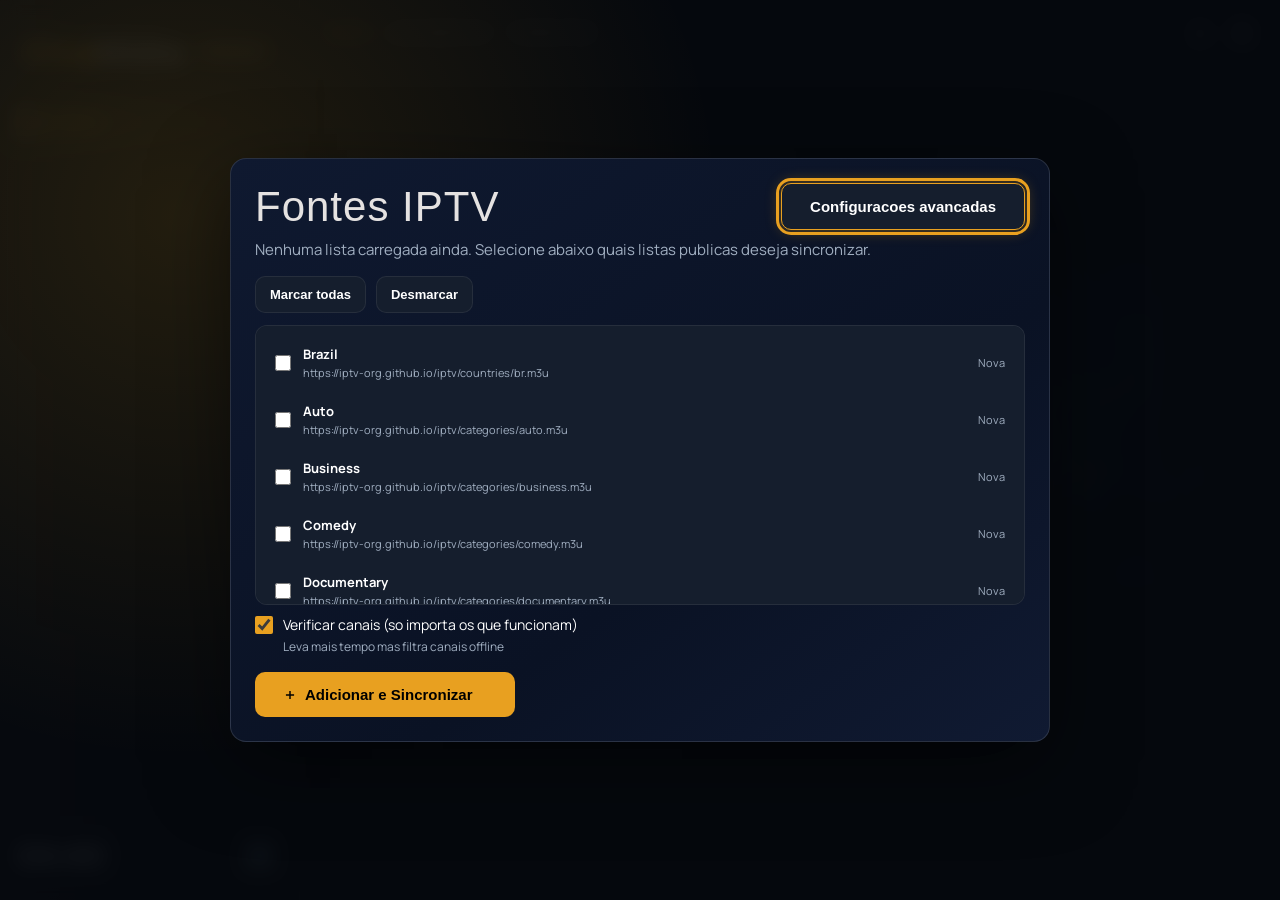
==== commit 66779ec1: "fix lista inicial" ====
--- a/index.html
+++ b/index.html
@@ -25,6 +25,7 @@
   <script src="js/navigation.js" defer></script>
   <script src="js/admin.js" defer></script>
   <script src="js/app.js" defer></script>
+  <script src="js/admin-extra.js" defer></script>
 </head>
 
 <body class="v2-shell">
@@ -255,6 +256,42 @@
     </div>
   </div>
 
+  <!-- FIRST-RUN SETUP PANEL -->
+  <div class="first-run-panel" id="firstRunPanel" aria-hidden="true">
+    <div class="first-run-box">
+      <div class="first-run-head">
+        <div class="first-run-title">Fontes IPTV</div>
+        <button class="btn btn-secondary" type="button" onclick="openAdminFromFirstRun()">Configuracoes avancadas</button>
+      </div>
+      <p class="first-run-subtitle">Nenhuma lista carregada ainda. Selecione abaixo quais listas publicas deseja sincronizar.</p>
+
+      <div class="public-br-toolbar">
+        <button class="btn btn-secondary" type="button" onclick="togglePublicBrSelection(true, 'firstRunChecklist')">Marcar todas</button>
+        <button class="btn btn-secondary" type="button" onclick="togglePublicBrSelection(false, 'firstRunChecklist')">Desmarcar</button>
+      </div>
+      <div id="firstRunChecklist" class="public-br-list first-run-list">
+        <p class="public-br-empty">Carregando lista publica...</p>
+      </div>
+
+      <div class="validation-group first-run-validation">
+        <label>
+          <input type="checkbox" id="validateChannelsFirstRun" checked />
+          Verificar canais (so importa os que funcionam)
+        </label>
+        <span class="sub-label">Leva mais tempo mas filtra canais offline</span>
+      </div>
+
+      <div class="first-run-actions">
+        <button class="btn btn-primary" type="button" onclick="syncFirstRunSelection()">
+          <svg width="14" height="14" viewBox="0 0 24 24" fill="none" stroke="currentColor" stroke-width="2.5">
+            <path d="M12 5v14M5 12h14" />
+          </svg>
+          Adicionar e Sincronizar
+        </button>
+      </div>
+    </div>
+  </div>
+
   <!-- CUSTOM CONFIRM MODAL -->
   <div class="confirm-modal" id="confirmModal">
     <div class="confirm-box">
--- a/style.css
+++ b/style.css
@@ -723,6 +723,74 @@
   display: flex;
 }
 
+.first-run-panel {
+  display: none;
+  position: fixed;
+  inset: 0;
+  z-index: 320;
+  background:
+    radial-gradient(circle at 14% 24%, rgba(255, 186, 32, 0.12), transparent 42%),
+    rgba(5, 8, 14, 0.92);
+  backdrop-filter: blur(10px);
+  align-items: center;
+  justify-content: center;
+  padding: 22px;
+}
+
+.first-run-panel.open {
+  display: flex;
+}
+
+.first-run-box {
+  width: min(820px, 96vw);
+  max-height: 92vh;
+  overflow: hidden;
+  border-radius: 16px;
+  border: 1px solid rgba(255, 255, 255, 0.12);
+  background: linear-gradient(145deg, #0f1930 0%, #0a1224 62%, #101a32 100%);
+  box-shadow: 0 24px 80px rgba(0, 0, 0, 0.5);
+  padding: 24px;
+}
+
+.first-run-head {
+  display: flex;
+  align-items: center;
+  justify-content: space-between;
+  gap: 12px;
+}
+
+.first-run-title {
+  font-family: 'Bebas Neue', sans-serif;
+  font-size: 42px;
+  letter-spacing: 1px;
+}
+
+.first-run-subtitle {
+  margin-top: 8px;
+  margin-bottom: 16px;
+  color: var(--muted);
+  font-size: 15px;
+  line-height: 1.45;
+}
+
+.first-run-list {
+  max-height: 340px;
+}
+
+.first-run-validation {
+  margin-top: 4px;
+}
+
+.first-run-actions {
+  margin-top: 16px;
+  display: flex;
+  justify-content: flex-start;
+}
+
+.first-run-actions .btn {
+  min-width: 260px;
+}
+
 .admin-box {
   background: var(--surface);
   border: 1px solid var(--border);
@@ -1081,6 +1149,14 @@
   border-color: var(--accent) !important;
 }
 
+#firstRunPanel button:focus,
+#firstRunPanel input:focus {
+  outline: 3px solid var(--accent) !important;
+  outline-offset: 2px;
+  box-shadow: 0 0 15px rgba(255, 171, 0, 0.4) !important;
+  border-color: var(--accent) !important;
+}
+
 /* ═══ V2 THEME OVERRIDES (single-css deploy) ═══════════════════════════════ */
 :root {
   --v2-sidebar-w: 300px;
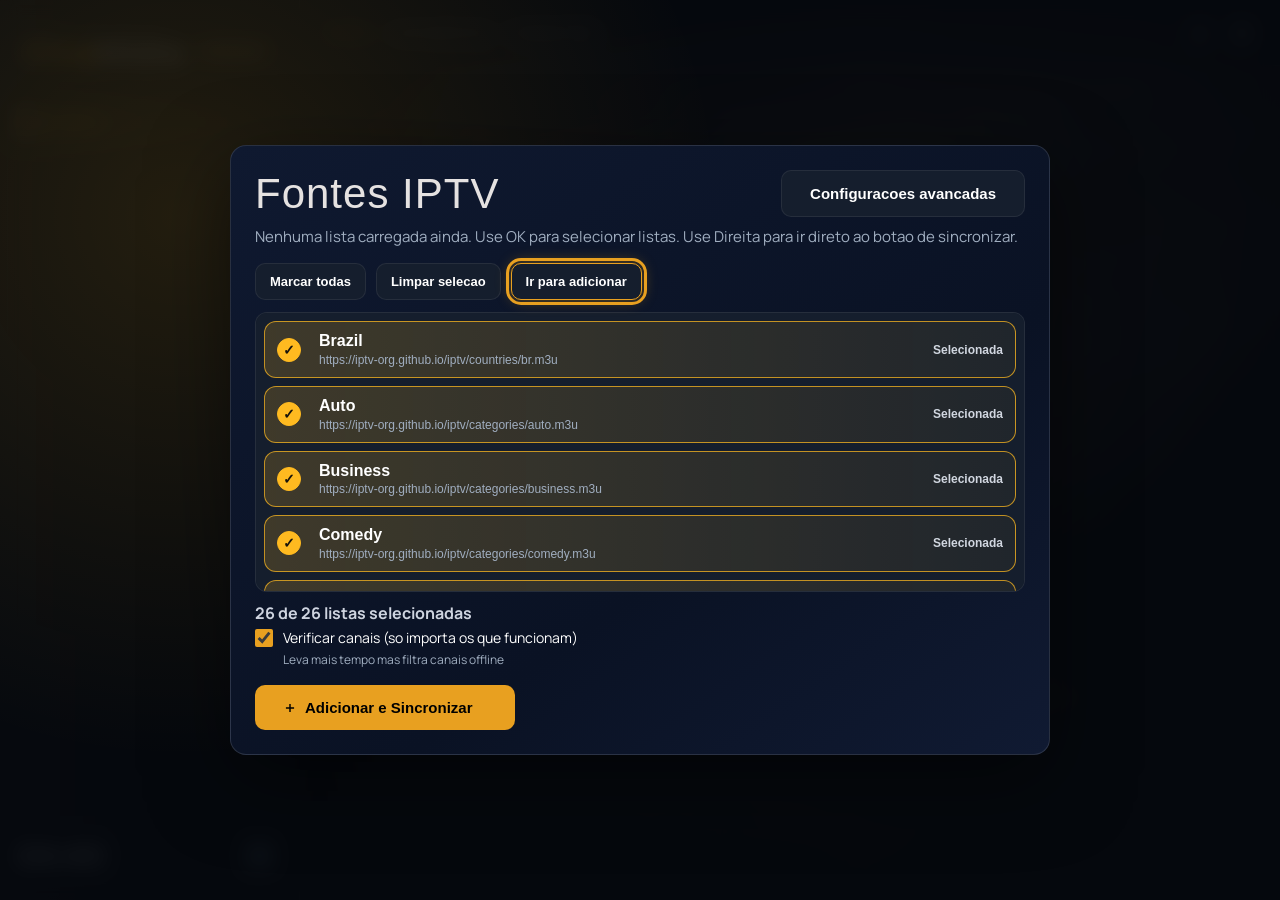
==== commit 0197cd8d: "fix" ====
--- a/index.html
+++ b/index.html
@@ -263,15 +263,17 @@
         <div class="first-run-title">Fontes IPTV</div>
         <button class="btn btn-secondary" type="button" onclick="openAdminFromFirstRun()">Configuracoes avancadas</button>
       </div>
-      <p class="first-run-subtitle">Nenhuma lista carregada ainda. Selecione abaixo quais listas publicas deseja sincronizar.</p>
+      <p class="first-run-subtitle">Nenhuma lista carregada ainda. Use OK para selecionar listas. Use Direita para ir direto ao botao de sincronizar.</p>
 
       <div class="public-br-toolbar">
-        <button class="btn btn-secondary" type="button" onclick="togglePublicBrSelection(true, 'firstRunChecklist')">Marcar todas</button>
-        <button class="btn btn-secondary" type="button" onclick="togglePublicBrSelection(false, 'firstRunChecklist')">Desmarcar</button>
+        <button class="btn btn-secondary" id="firstRunSelectAllBtn" type="button" onclick="setFirstRunSelection(true)">Marcar todas</button>
+        <button class="btn btn-secondary" id="firstRunClearBtn" type="button" onclick="setFirstRunSelection(false)">Limpar selecao</button>
+        <button class="btn btn-secondary" id="firstRunGoAddBtn" type="button" onclick="focusFirstRunAddButton()">Ir para adicionar</button>
       </div>
       <div id="firstRunChecklist" class="public-br-list first-run-list">
         <p class="public-br-empty">Carregando lista publica...</p>
       </div>
+      <div class="first-run-summary" id="firstRunSummary">0 listas selecionadas</div>
 
       <div class="validation-group first-run-validation">
         <label>
@@ -282,7 +284,7 @@
       </div>
 
       <div class="first-run-actions">
-        <button class="btn btn-primary" type="button" onclick="syncFirstRunSelection()">
+        <button class="btn btn-primary" id="firstRunAddBtn" type="button" onclick="syncFirstRunSelection()">
           <svg width="14" height="14" viewBox="0 0 24 24" fill="none" stroke="currentColor" stroke-width="2.5">
             <path d="M12 5v14M5 12h14" />
           </svg>
--- a/style.css
+++ b/style.css
@@ -777,6 +777,99 @@
   max-height: 340px;
 }
 
+.first-run-panel .public-br-toolbar {
+  flex-wrap: wrap;
+}
+
+.first-run-source {
+  width: 100%;
+  display: grid;
+  grid-template-columns: 30px minmax(0, 1fr) auto;
+  align-items: center;
+  gap: 12px;
+  border: 1px solid rgba(255, 255, 255, 0.08);
+  border-radius: 12px;
+  padding: 10px 12px;
+  background: rgba(255, 255, 255, 0.02);
+  color: var(--text);
+  text-align: left;
+  cursor: pointer;
+  transition: border-color .18s, background .18s, transform .12s;
+}
+
+.first-run-source + .first-run-source {
+  margin-top: 8px;
+}
+
+.first-run-source:hover {
+  border-color: rgba(255, 186, 32, 0.35);
+  background: rgba(255, 186, 32, 0.08);
+}
+
+.first-run-source.is-selected {
+  border-color: rgba(255, 186, 32, 0.72);
+  background: linear-gradient(90deg, rgba(255, 186, 32, 0.18) 0%, rgba(255, 186, 32, 0.05) 100%);
+}
+
+.first-run-source.is-existing {
+  opacity: 0.62;
+}
+
+.first-run-source-mark {
+  width: 24px;
+  height: 24px;
+  border-radius: 999px;
+  display: inline-flex;
+  align-items: center;
+  justify-content: center;
+  border: 1px solid rgba(255, 255, 255, 0.22);
+  font-size: 14px;
+  font-weight: 800;
+  color: #f6f8ff;
+}
+
+.first-run-source.is-selected .first-run-source-mark {
+  background: #ffba20;
+  color: #17130b;
+  border-color: #ffba20;
+}
+
+.first-run-source-main {
+  min-width: 0;
+  display: flex;
+  flex-direction: column;
+}
+
+.first-run-source-name {
+  font-size: 16px;
+  font-weight: 700;
+  line-height: 1.1;
+}
+
+.first-run-source-url {
+  margin-top: 3px;
+  color: var(--muted);
+  font-size: 12px;
+  white-space: nowrap;
+  overflow: hidden;
+  text-overflow: ellipsis;
+}
+
+.first-run-source-status {
+  color: rgba(233, 239, 249, 0.88);
+  font-size: 12px;
+  font-weight: 700;
+  padding-left: 12px;
+}
+
+.first-run-summary {
+  margin-top: 10px;
+  margin-bottom: 2px;
+  color: rgba(233, 239, 249, 0.88);
+  font-size: 16px;
+  font-weight: 700;
+}
+
 .first-run-validation {
   margin-top: 4px;
 }
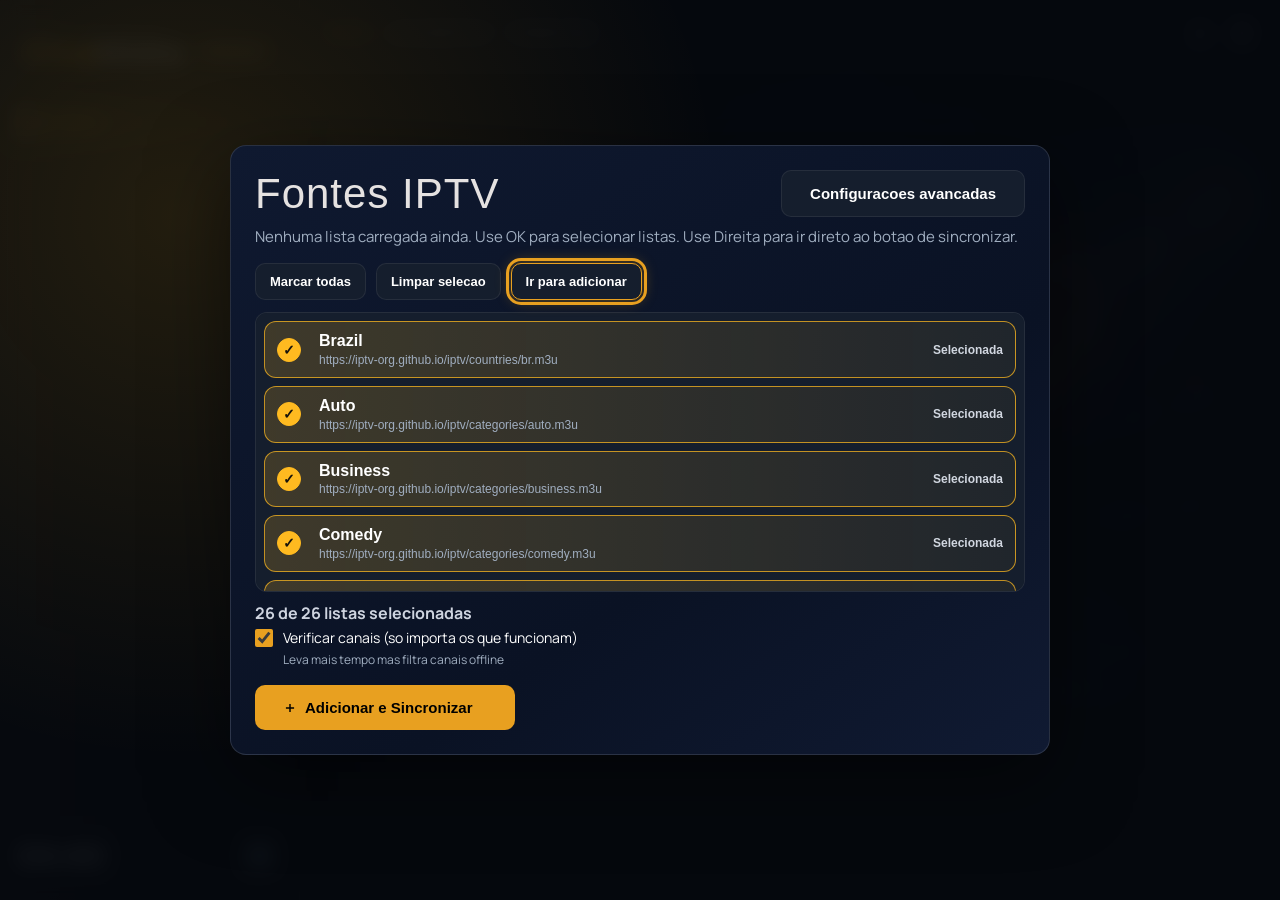
==== commit bbd71de0: "fix" ====
--- a/index.html
+++ b/index.html
@@ -19,6 +19,7 @@
   <!-- Modularized Application Logic -->
   <script src="js/ui.js" defer></script>
   <script src="js/storage.js" defer></script>
+  <script src="js/ui-scale.js" defer></script>
   <script src="js/parser.js" defer></script>
   <script src="js/sync.js" defer></script>
   <script src="js/player.js" defer></script>
@@ -29,6 +30,7 @@
 </head>
 
 <body class="v2-shell">
+  <div id="uiScaleRoot" class="ui-scale-root">
 
   <!-- SIDEBAR (NETFLIX STYLE) -->
   <nav class="sidebar">
@@ -235,6 +237,17 @@
         </label>
         <span class="sub-label">Leva mais tempo mas filtra canais offline</span>
       </div>
+
+      <div class="zoom-control-group">
+        <label>Ajuste de Tela (Zoom)</label>
+        <div class="zoom-control-row">
+          <button class="btn btn-secondary zoom-btn" type="button" onclick="zoomOutUi()">-</button>
+          <div class="zoom-value" id="uiScaleValue">100%</div>
+          <button class="btn btn-secondary zoom-btn" type="button" onclick="zoomInUi()">+</button>
+          <button class="btn btn-secondary" type="button" onclick="resetUiScale()">Reset</button>
+        </div>
+        <span class="sub-label">Diminua para caber na TV (overscan) ou aumente para aproximar.</span>
+      </div>
       
       <div class="btn-row">
         <button class="btn btn-primary" onclick="addSource()">
@@ -305,6 +318,7 @@
       </div>
     </div>
   </div>
+  </div>
 
 </body>
 </html>
--- a/style.css
+++ b/style.css
@@ -28,6 +28,17 @@
   font-family: 'DM Sans', sans-serif;
   overflow: hidden;
   user-select: none;
+}
+
+.ui-scale-root {
+  --ui-scale: 1;
+  position: fixed;
+  inset: 0;
+  width: calc(100% / var(--ui-scale));
+  height: calc(100% / var(--ui-scale));
+  transform-origin: top left;
+  transform: scale(var(--ui-scale));
+  overflow: hidden;
 }
 
 /* ═══ SIDEBAR (Netflix style) ══════════════════════════════════════════════ */
@@ -1204,6 +1215,46 @@
 .validation-group input { accent-color: var(--accent); width: 18px; height: 18px; }
 .validation-group .sub-label { font-size: 12px; color: var(--muted); margin-left: 28px; }
 
+.zoom-control-group {
+  margin-bottom: 14px;
+}
+
+.zoom-control-group > label {
+  display: block;
+  font-size: 12px;
+  font-weight: 600;
+  letter-spacing: .5px;
+  color: var(--muted);
+  margin-bottom: 8px;
+  text-transform: uppercase;
+}
+
+.zoom-control-row {
+  display: flex;
+  align-items: center;
+  gap: 10px;
+}
+
+.zoom-btn {
+  width: 44px;
+  justify-content: center;
+  padding: 10px 0;
+  font-size: 20px;
+  line-height: 1;
+}
+
+.zoom-value {
+  min-width: 78px;
+  text-align: center;
+  padding: 10px 10px;
+  border-radius: 10px;
+  background: var(--surface2);
+  border: 1px solid var(--border);
+  font-family: 'Bebas Neue', sans-serif;
+  font-size: 26px;
+  letter-spacing: 1px;
+}
+
 .sync-progress { width: 100%; height: 6px; background: var(--surface2); border-radius: 3px; margin-top: 16px; overflow: hidden; display: none; }
 .sync-progress.active { display: block; }
 .sync-progress-bar { height: 100%; background: var(--accent); border-radius: 3px; transition: width .2s; width: 0%; }
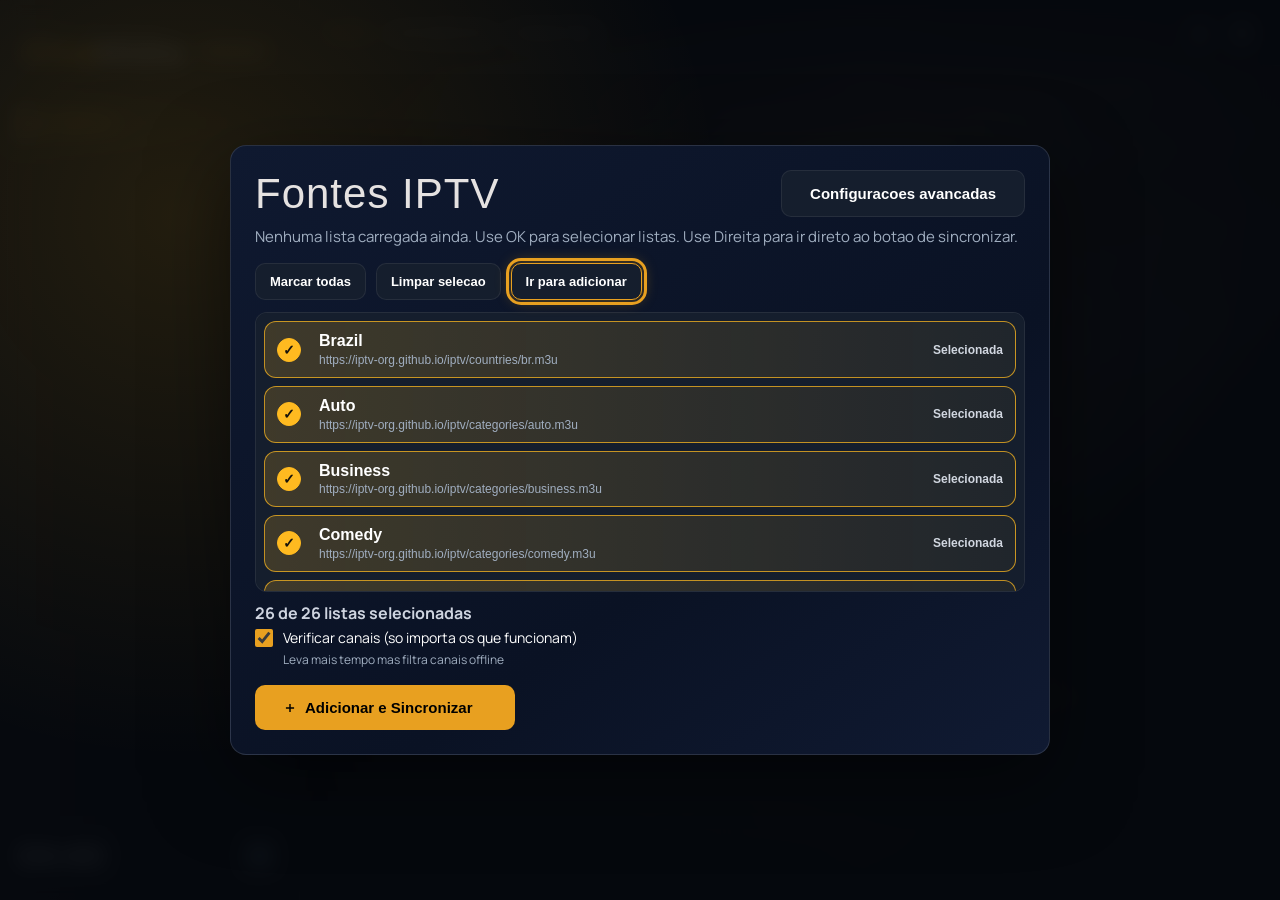
==== commit 4bc107c6: "fix" ====
--- a/index.html
+++ b/index.html
@@ -124,6 +124,23 @@
       <div class="player-info-row"><span>Fonte</span><strong id="infoChannelUrl">-</strong></div>
     </div>
     
+    <div class="player-diag-panel" id="playerDiagPanel">
+      <div class="player-diag-title">Diagnóstico do Canal</div>
+      <div class="player-diag-grid">
+        <div class="player-diag-row"><span>Status</span><strong id="diagStatus">-</strong></div>
+        <div class="player-diag-row"><span>Tipo</span><strong id="diagType">-</strong></div>
+        <div class="player-diag-row"><span>Resolução</span><strong id="diagResolution">-</strong></div>
+        <div class="player-diag-row"><span>Bitrate</span><strong id="diagBitrate">-</strong></div>
+        <div class="player-diag-row"><span>Banda estimada</span><strong id="diagBandwidth">-</strong></div>
+        <div class="player-diag-row"><span>Buffer</span><strong id="diagBuffer">-</strong></div>
+        <div class="player-diag-row"><span>Stalls/Rebuffer</span><strong id="diagStalls">-</strong></div>
+        <div class="player-diag-row"><span>Frames perdidos</span><strong id="diagDropped">-</strong></div>
+        <div class="player-diag-row"><span>Latência carga</span><strong id="diagLatency">-</strong></div>
+        <div class="player-diag-row"><span>Último erro</span><strong id="diagLastError">-</strong></div>
+        <div class="player-diag-row player-diag-row-full"><span>Histórico (5)</span><strong id="diagErrorHistory" class="diag-error-history">-</strong></div>
+      </div>
+    </div>
+    
     <div class="channel-input-overlay" id="channelInputOverlay" aria-hidden="true">
       <div class="channel-input-label">CANAL</div>
       <div class="channel-input-value" id="channelInputValue">0000</div>
@@ -155,9 +172,12 @@
       <!-- TABS -->
       <div class="tabs-header" style="display:flex;gap:0;margin-bottom:24px;border-bottom:2px solid var(--border)">
         <button id="tabM3u" class="admin-tab active" onclick="switchTab('m3u')">🔗 URL M3U</button>
+        <!-- Futuro: reativar aba Xtream Codes
         <button id="tabXtream" class="admin-tab" onclick="switchTab('xtream')">🔑 Xtream Codes</button>
+        -->
         <button id="tabFile" class="admin-tab" onclick="switchTab('file')">📂 Arquivo Local</button>
         <button id="tabDefault" class="admin-tab" onclick="switchTab('default')">🌟 Lista Pública (BR)</button>
+        <button id="tabApp" class="admin-tab" onclick="switchTab('app')">⚙️ Configuração App</button>
       </div>
 
       <!-- TAB: URL M3U -->
@@ -173,7 +193,7 @@
         <span class="sub-label">No Senza, priorize streams MPEG-DASH com fMP4/AAC. Xtream HLS/TS roda apenas como fallback de navegador.</span>
       </div>
 
-      <!-- TAB: XTREAM CODES -->
+      <!-- Futuro: reativar painel Xtream Codes
       <div id="panelXtream" style="display:none">
         <div class="form-group">
           <label>Nome da Fonte</label>
@@ -205,6 +225,7 @@
           <code id="xtreamPreview">Preencha os campos acima...</code>
         </div>
       </div>
+      -->
 
       <!-- TAB: ARQUIVO LOCAL -->
       <div id="panelFile" style="display:none">
@@ -230,26 +251,29 @@
         <span class="sub-label">Selecione as listas e clique em "Adicionar e Sincronizar". O arquivo m3u_list.txt sera relido ao abrir Configuracoes.</span>
       </div>
 
-      <div class="validation-group">
-        <label>
-          <input type="checkbox" id="validateChannels" />
-          Verificar canais (só importa os que funcionam)
-        </label>
-        <span class="sub-label">Leva mais tempo mas filtra canais offline</span>
-      </div>
-
-      <div class="zoom-control-group">
-        <label>Ajuste de Tela (Zoom)</label>
-        <div class="zoom-control-row">
-          <button class="btn btn-secondary zoom-btn" type="button" onclick="zoomOutUi()">-</button>
-          <div class="zoom-value" id="uiScaleValue">100%</div>
-          <button class="btn btn-secondary zoom-btn" type="button" onclick="zoomInUi()">+</button>
-          <button class="btn btn-secondary" type="button" onclick="resetUiScale()">Reset</button>
-        </div>
-        <span class="sub-label">Diminua para caber na TV (overscan) ou aumente para aproximar.</span>
+      <!-- TAB: CONFIGURACAO APP -->
+      <div id="panelApp" style="display:none">
+        <div class="validation-group" style="margin-top:6px">
+          <label>
+            <input type="checkbox" id="validateChannels" />
+            Verificar canais (só importa os que funcionam)
+          </label>
+          <span class="sub-label">Leva mais tempo mas filtra canais offline</span>
+        </div>
+
+        <div class="zoom-control-group">
+          <label>Ajuste de Tela (Zoom)</label>
+          <div class="zoom-control-row">
+            <button class="btn btn-secondary zoom-btn" type="button" onclick="zoomOutUi()">-</button>
+            <div class="zoom-value" id="uiScaleValue">100%</div>
+            <button class="btn btn-secondary zoom-btn" type="button" onclick="zoomInUi()">+</button>
+            <button class="btn btn-secondary" type="button" onclick="resetUiScale()">Reset</button>
+          </div>
+          <span class="sub-label">Diminua para caber na TV (overscan) ou aumente para aproximar.</span>
+        </div>
       </div>
       
-      <div class="btn-row">
+      <div class="btn-row" id="adminPrimaryActions">
         <button class="btn btn-primary" onclick="addSource()">
           <svg width="14" height="14" viewBox="0 0 24 24" fill="none" stroke="currentColor" stroke-width="2.5">
             <path d="M12 5v14M5 12h14" />
--- a/style.css
+++ b/style.css
@@ -34,8 +34,8 @@
   --ui-scale: 1;
   position: fixed;
   inset: 0;
-  width: calc(100% / var(--ui-scale));
-  height: calc(100% / var(--ui-scale));
+  width: 100%;
+  height: 100%;
   transform-origin: top left;
   transform: scale(var(--ui-scale));
   overflow: hidden;
@@ -568,6 +568,81 @@
 
 .player-info-panel.show {
   display: block;
+}
+
+.player-diag-panel {
+  position: absolute;
+  top: 48px;
+  right: 48px;
+  z-index: 271;
+  width: min(760px, 72vw);
+  padding: 18px 20px;
+  border-radius: 14px;
+  background: rgba(6, 10, 16, 0.9);
+  border: 1px solid rgba(255, 255, 255, 0.14);
+  backdrop-filter: blur(14px);
+  display: none;
+}
+
+.player-diag-panel.show {
+  display: block;
+}
+
+.player-diag-title {
+  font-family: 'Bebas Neue', sans-serif;
+  font-size: 34px;
+  letter-spacing: 1px;
+  margin-bottom: 10px;
+}
+
+.player-diag-grid {
+  display: grid;
+  grid-template-columns: 1fr 1fr;
+  gap: 6px 14px;
+}
+
+.player-diag-row {
+  display: grid;
+  grid-template-columns: 150px 1fr;
+  gap: 10px;
+  align-items: baseline;
+  font-size: 20px;
+  padding: 2px 0;
+}
+
+.player-diag-row span {
+  color: var(--muted);
+}
+
+.player-diag-row strong {
+  color: var(--text);
+  min-width: 0;
+  overflow: hidden;
+  text-overflow: ellipsis;
+  white-space: nowrap;
+}
+
+.player-diag-row-full {
+  grid-column: 1 / -1;
+}
+
+#diagStatus.diag-status-good {
+  color: #34d399;
+}
+
+#diagStatus.diag-status-medium {
+  color: #fbbf24;
+}
+
+#diagStatus.diag-status-bad {
+  color: #f87171;
+}
+
+.diag-error-history {
+  white-space: normal;
+  overflow: visible;
+  text-overflow: initial;
+  line-height: 1.35;
 }
 
 .player-info-title {
@@ -728,6 +803,7 @@
   backdrop-filter: blur(16px);
   align-items: center;
   justify-content: center;
+  padding: 18px;
 }
 
 .admin-panel.open {
@@ -901,6 +977,23 @@
   border-radius: 14px;
   padding: 36px;
   width: min(560px, 92vw);
+  max-height: calc(100vh - 36px);
+  overflow-y: auto;
+  overflow-x: hidden;
+  scrollbar-width: thin;
+}
+
+.admin-box::-webkit-scrollbar {
+  width: 10px;
+}
+
+.admin-box::-webkit-scrollbar-thumb {
+  background: rgba(255, 255, 255, 0.28);
+  border-radius: 10px;
+}
+
+.admin-box::-webkit-scrollbar-track {
+  background: rgba(255, 255, 255, 0.06);
 }
 
 .admin-title {
@@ -1382,7 +1475,7 @@
   border-radius: 10px;
   font-family: 'Manrope', sans-serif;
   color: rgba(229, 226, 225, 0.64);
-  font-size: 12px;
+  font-size: 16px;
   font-weight: 700;
   letter-spacing: 0.08em;
   text-transform: uppercase;
@@ -1422,7 +1515,7 @@
   gap: 10px;
   width: 100%;
   font-family: 'Manrope', sans-serif;
-  font-size: 12px;
+  font-size: 16px;
   font-weight: 700;
   letter-spacing: 0.08em;
   text-transform: uppercase;
@@ -1472,7 +1565,7 @@
 .v2-shell .cat-list.cat-list-compact .cat-item,
 .v2-shell .cat-list.cat-list-dense .cat-item {
   min-height: 40px;
-  font-size: 12px;
+  font-size: 16px;
   padding: 10px 10px;
   border-left-width: 4px;
   border-right-width: 0;
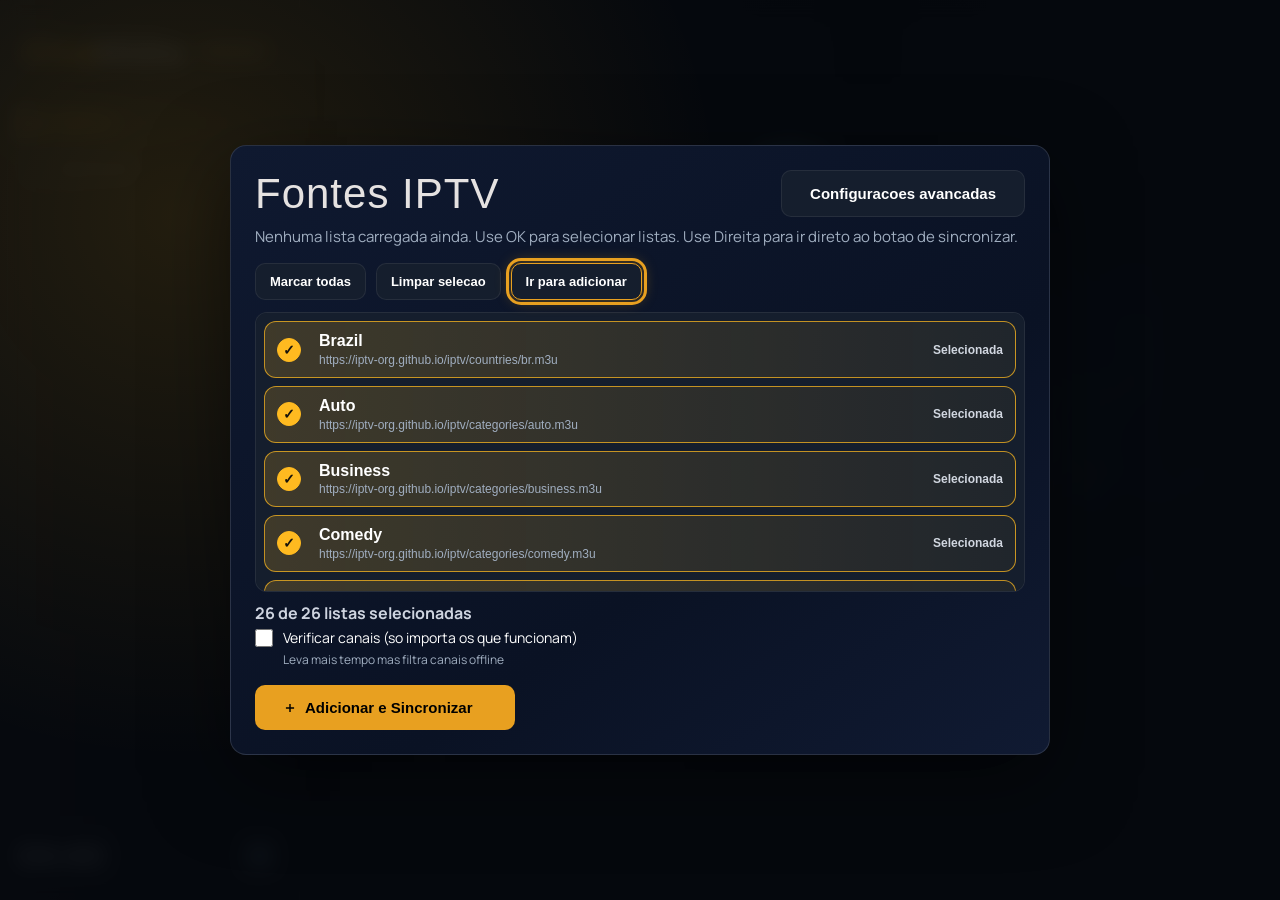
==== commit 90a94a44: "fix" ====
--- a/index.html
+++ b/index.html
@@ -44,7 +44,8 @@
     </div>
 
     <div class="v2-shortcuts">
-      <a href="#" id="homeShortcut" class="v2-shortcut" onclick="setSidebarShortcut('home'); return false;"><span class="material-symbols-outlined">home</span><span>Inicio</span></a>
+      <a href="#" id="homeShortcut" class="v2-shortcut" data-shortcut="home" onclick="setSidebarShortcut('home'); return false;"><span class="material-symbols-outlined">home</span><span>Inicio</span></a>
+      <a href="#" id="searchShortcut" class="v2-shortcut" data-shortcut="search" onclick="setSidebarShortcut('search'); openSearchPanel(); return false;"><span class="material-symbols-outlined">search</span><span>Buscar</span></a>
     </div>
     
     <div class="cat-list" id="catBar">
@@ -56,18 +57,6 @@
       <button class="admin-toggle" onclick="toggleAdmin()" title="Configurações (M)">⚙️</button>
     </div>
   </nav>
-
-  <header class="v2-topbar">
-    <div class="v2-topbar-left">
-      <button id="topHome" class="v2-top-link active" onclick="setTopTab('home')">Inicio</button>
-      <button id="topLaunches" class="v2-top-link" onclick="setTopTab('launches')">Lancamentos</button>
-      <button id="topTrends" class="v2-top-link" onclick="setTopTab('trending')">Tendencias</button>
-    </div>
-    <div class="v2-topbar-right">
-      <span class="material-symbols-outlined">notifications</span>
-      <span class="material-symbols-outlined">account_circle</span>
-    </div>
-  </header>
 
   <div class="hero-backdrop" id="heroBackdrop" aria-hidden="true"></div>
 
@@ -78,6 +67,18 @@
       <p>Nenhuma fonte configurada.<br />Pressione <kbd>M</kbd> ou <kbd>MENU</kbd> para adicionar uma playlist M3U.</p>
     </div>
   </main>
+
+  <div class="search-panel" id="searchPanel" aria-hidden="true">
+    <div class="search-box">
+      <div class="search-head">
+        <div class="search-title">Buscar Canais</div>
+        <button type="button" class="btn btn-secondary search-close-btn" onclick="closeSearchPanel()">Fechar</button>
+      </div>
+      <div class="search-input-display" id="searchInputDisplay">Digite para buscar...</div>
+      <div class="search-input-hint">Use setas e OK no controle para digitar letra por letra.</div>
+      <div class="search-keyboard" id="searchKeyboard"></div>
+    </div>
+  </div>
 
   <!-- GLOBAL SYNC NOTIFY (fixed top) -->
   <div class="global-sync-bar" id="globalSyncBar">
@@ -249,13 +250,20 @@
           <p class="public-br-empty">Carregando lista publica...</p>
         </div>
         <span class="sub-label">Selecione as listas e clique em "Adicionar e Sincronizar". O arquivo m3u_list.txt sera relido ao abrir Configuracoes.</span>
+        <div class="validation-group" style="margin-top:10px">
+          <label>
+            <input type="checkbox" id="validateChannelsDefault" onchange="syncValidateChannelsSetting('default')" />
+            Verificar canais (só importa os que funcionam)
+          </label>
+          <span class="sub-label">Leva mais tempo mas filtra canais offline</span>
+        </div>
       </div>
 
       <!-- TAB: CONFIGURACAO APP -->
       <div id="panelApp" style="display:none">
         <div class="validation-group" style="margin-top:6px">
           <label>
-            <input type="checkbox" id="validateChannels" />
+            <input type="checkbox" id="validateChannels" onchange="syncValidateChannelsSetting('main')" />
             Verificar canais (só importa os que funcionam)
           </label>
           <span class="sub-label">Leva mais tempo mas filtra canais offline</span>
@@ -314,7 +322,7 @@
 
       <div class="validation-group first-run-validation">
         <label>
-          <input type="checkbox" id="validateChannelsFirstRun" checked />
+          <input type="checkbox" id="validateChannelsFirstRun" checked onchange="syncValidateChannelsSetting('firstRun')" />
           Verificar canais (so importa os que funcionam)
         </label>
         <span class="sub-label">Leva mais tempo mas filtra canais offline</span>
--- a/style.css
+++ b/style.css
@@ -810,6 +810,114 @@
   display: flex;
 }
 
+.search-panel {
+  display: none;
+  position: fixed;
+  inset: 0;
+  z-index: 290;
+  background: linear-gradient(90deg, rgba(8, 12, 18, 0.92) 0%, rgba(8, 12, 18, 0.72) 34%, rgba(8, 12, 18, 0.42) 66%, rgba(8, 12, 18, 0.2) 100%);
+  align-items: center;
+  justify-content: center;
+  padding: 22px;
+}
+
+.search-panel.open {
+  display: flex;
+}
+
+.search-box {
+  width: min(920px, 95vw);
+  border-radius: 16px;
+  border: 1px solid rgba(255, 255, 255, 0.14);
+  background: rgba(9, 14, 24, 0.94);
+  box-shadow: 0 24px 70px rgba(0, 0, 0, 0.45);
+  padding: 22px;
+}
+
+.search-head {
+  display: flex;
+  align-items: center;
+  justify-content: space-between;
+  gap: 12px;
+}
+
+.search-title {
+  font-family: 'Bebas Neue', sans-serif;
+  font-size: 44px;
+  letter-spacing: 1px;
+}
+
+.search-close-btn {
+  min-width: 130px;
+}
+
+.search-input-display {
+  margin-top: 12px;
+  min-height: 58px;
+  border-radius: 12px;
+  border: 1px solid rgba(255, 255, 255, 0.18);
+  background: rgba(255, 255, 255, 0.06);
+  padding: 12px 16px;
+  font-family: 'Manrope', sans-serif;
+  font-size: 36px;
+  font-weight: 800;
+  letter-spacing: 0.04em;
+  color: #f6f9ff;
+  display: flex;
+  align-items: center;
+}
+
+.search-input-display.is-empty {
+  color: rgba(229, 226, 225, 0.5);
+}
+
+.search-input-hint {
+  margin-top: 8px;
+  color: rgba(229, 226, 225, 0.7);
+  font-size: 14px;
+}
+
+.search-keyboard {
+  margin-top: 16px;
+  display: flex;
+  flex-direction: column;
+  gap: 10px;
+}
+
+.search-key-row {
+  display: flex;
+  gap: 10px;
+}
+
+.search-key {
+  min-width: 66px;
+  height: 56px;
+  border-radius: 10px;
+  border: 1px solid rgba(255, 255, 255, 0.14);
+  background: rgba(255, 255, 255, 0.06);
+  color: #f5f7ff;
+  font-family: 'Manrope', sans-serif;
+  font-size: 24px;
+  font-weight: 800;
+  cursor: pointer;
+  transition: border-color .15s, background .15s, transform .15s;
+  padding: 0 16px;
+}
+
+.search-key-action {
+  min-width: 132px;
+  font-size: 18px;
+}
+
+.search-key.focused,
+.search-key:focus-visible {
+  outline: none;
+  border-color: #ffba20;
+  background: rgba(255, 186, 32, 0.22);
+  color: #fff3d4;
+  box-shadow: 0 0 0 3px rgba(255, 186, 32, 0.24);
+}
+
 .first-run-panel {
   display: none;
   position: fixed;
@@ -976,8 +1084,8 @@
   border: 1px solid var(--border);
   border-radius: 14px;
   padding: 36px;
-  width: min(560px, 92vw);
-  max-height: calc(100vh - 36px);
+  width: min(920px, 95vw);
+  max-height: calc(100vh - 24px);
   overflow-y: auto;
   overflow-x: hidden;
   scrollbar-width: thin;
@@ -1601,6 +1709,7 @@
   backdrop-filter: blur(8px);
   background: linear-gradient(180deg, rgba(19, 19, 19, 0.8) 0%, rgba(19, 19, 19, 0.44) 100%);
   z-index: 120;
+  display: none;
 }
 
 .v2-topbar-left,
@@ -1644,7 +1753,7 @@
 
 .v2-shell .content {
   left: var(--v2-sidebar-w);
-  padding: 92px 26px 46px;
+  padding: 28px 26px 46px;
 }
 
 .v2-shell .row-header {
